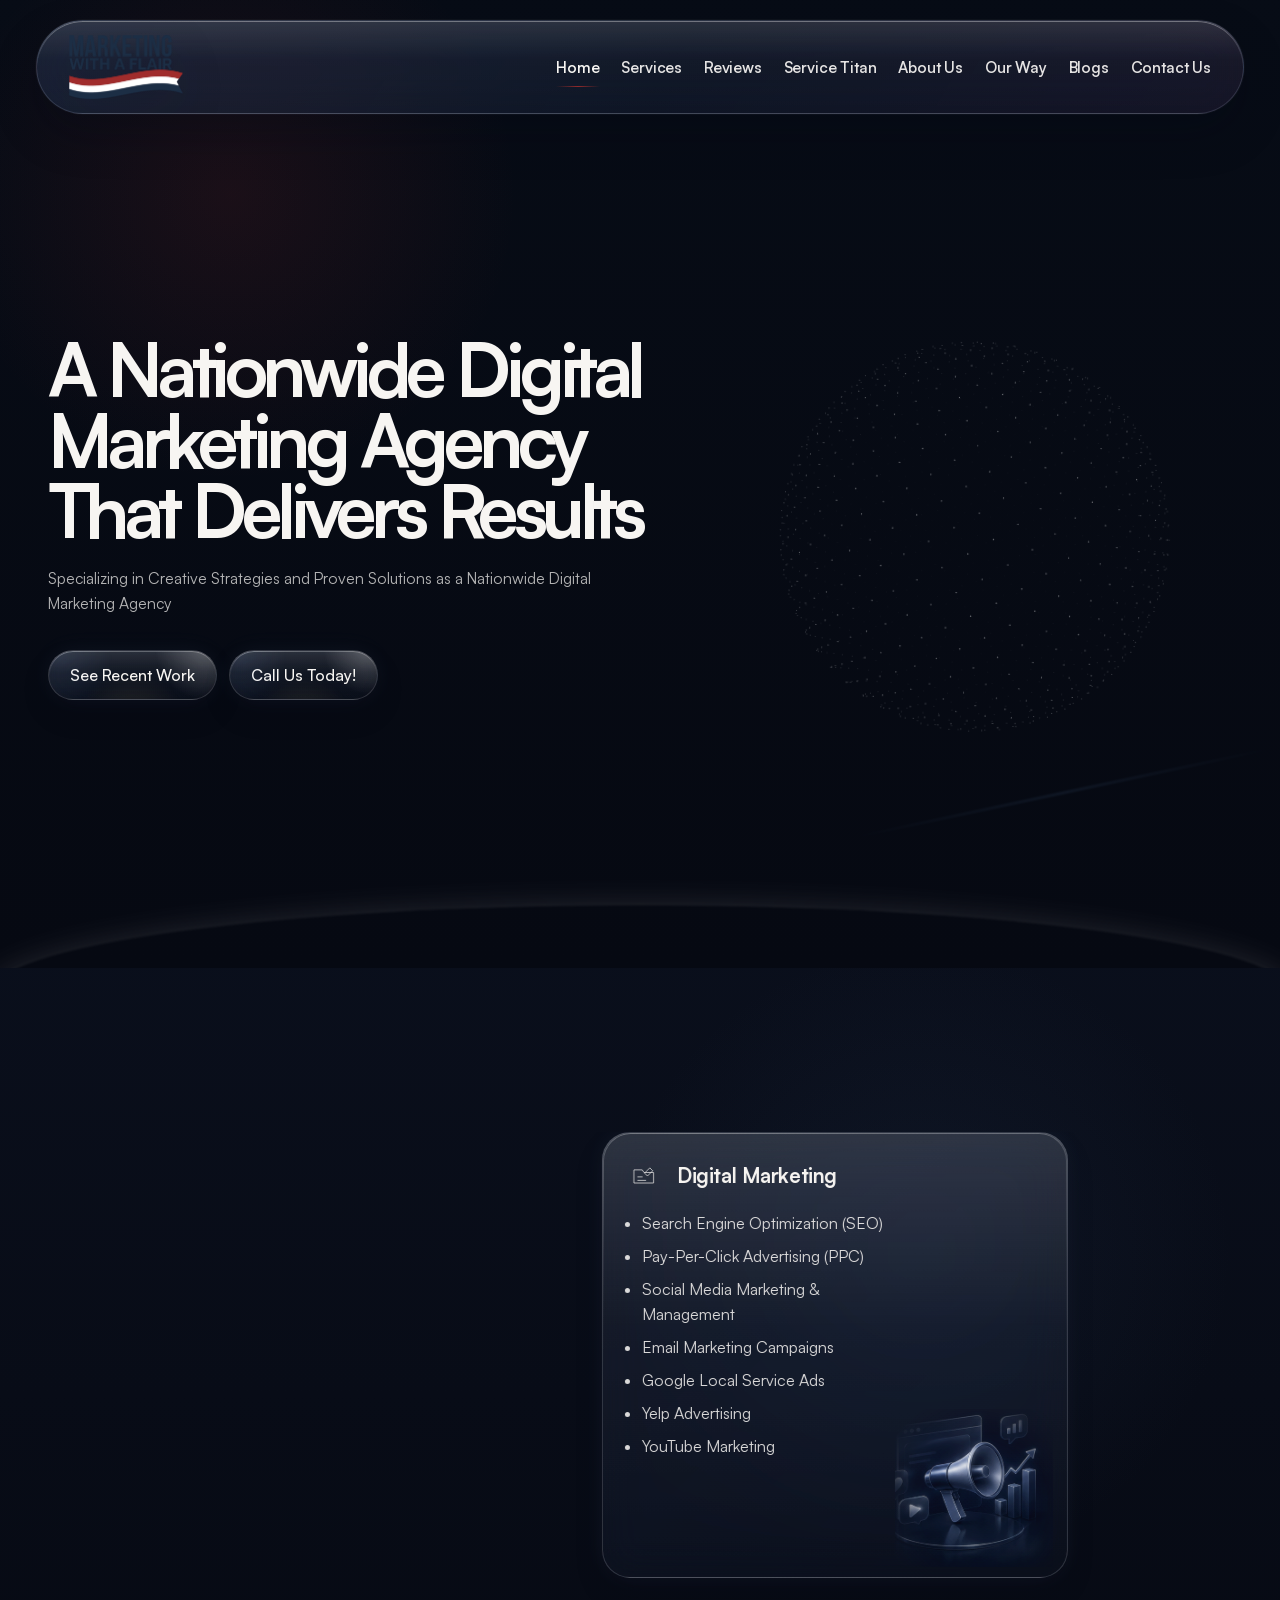
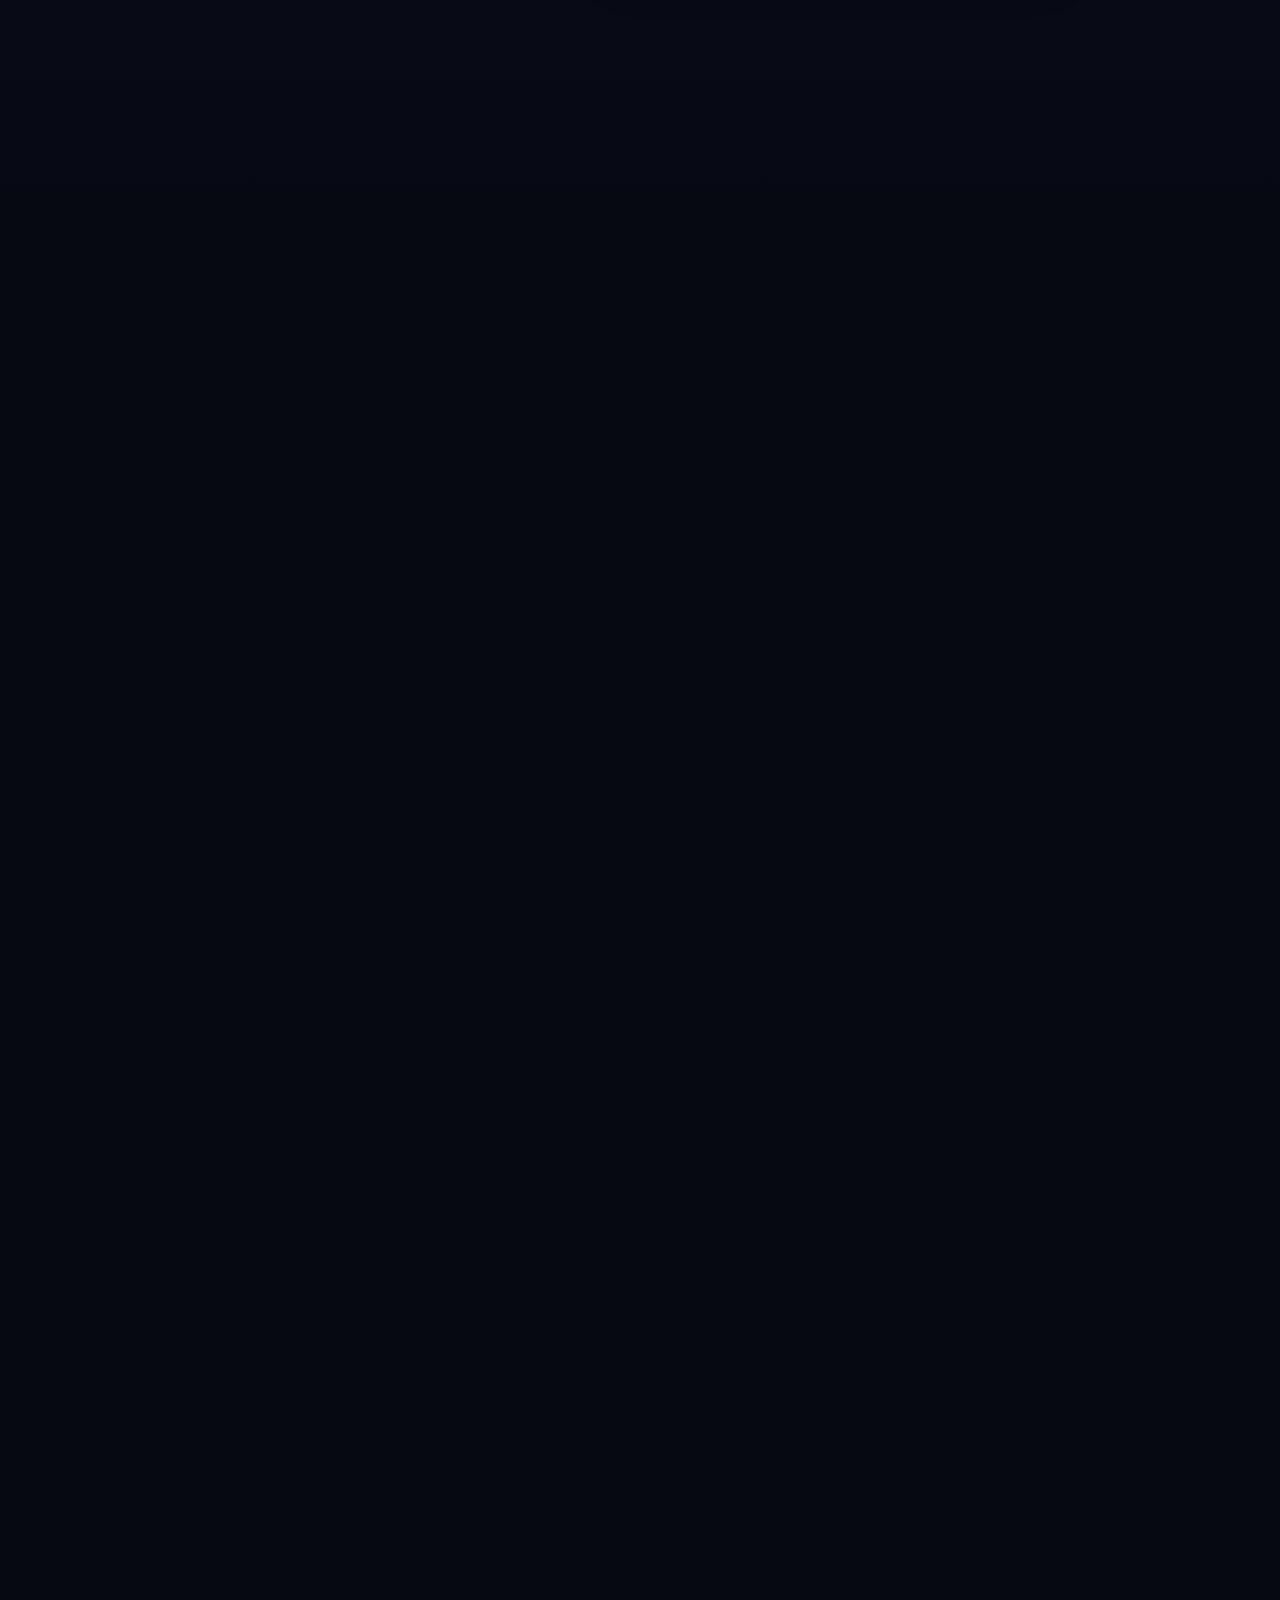
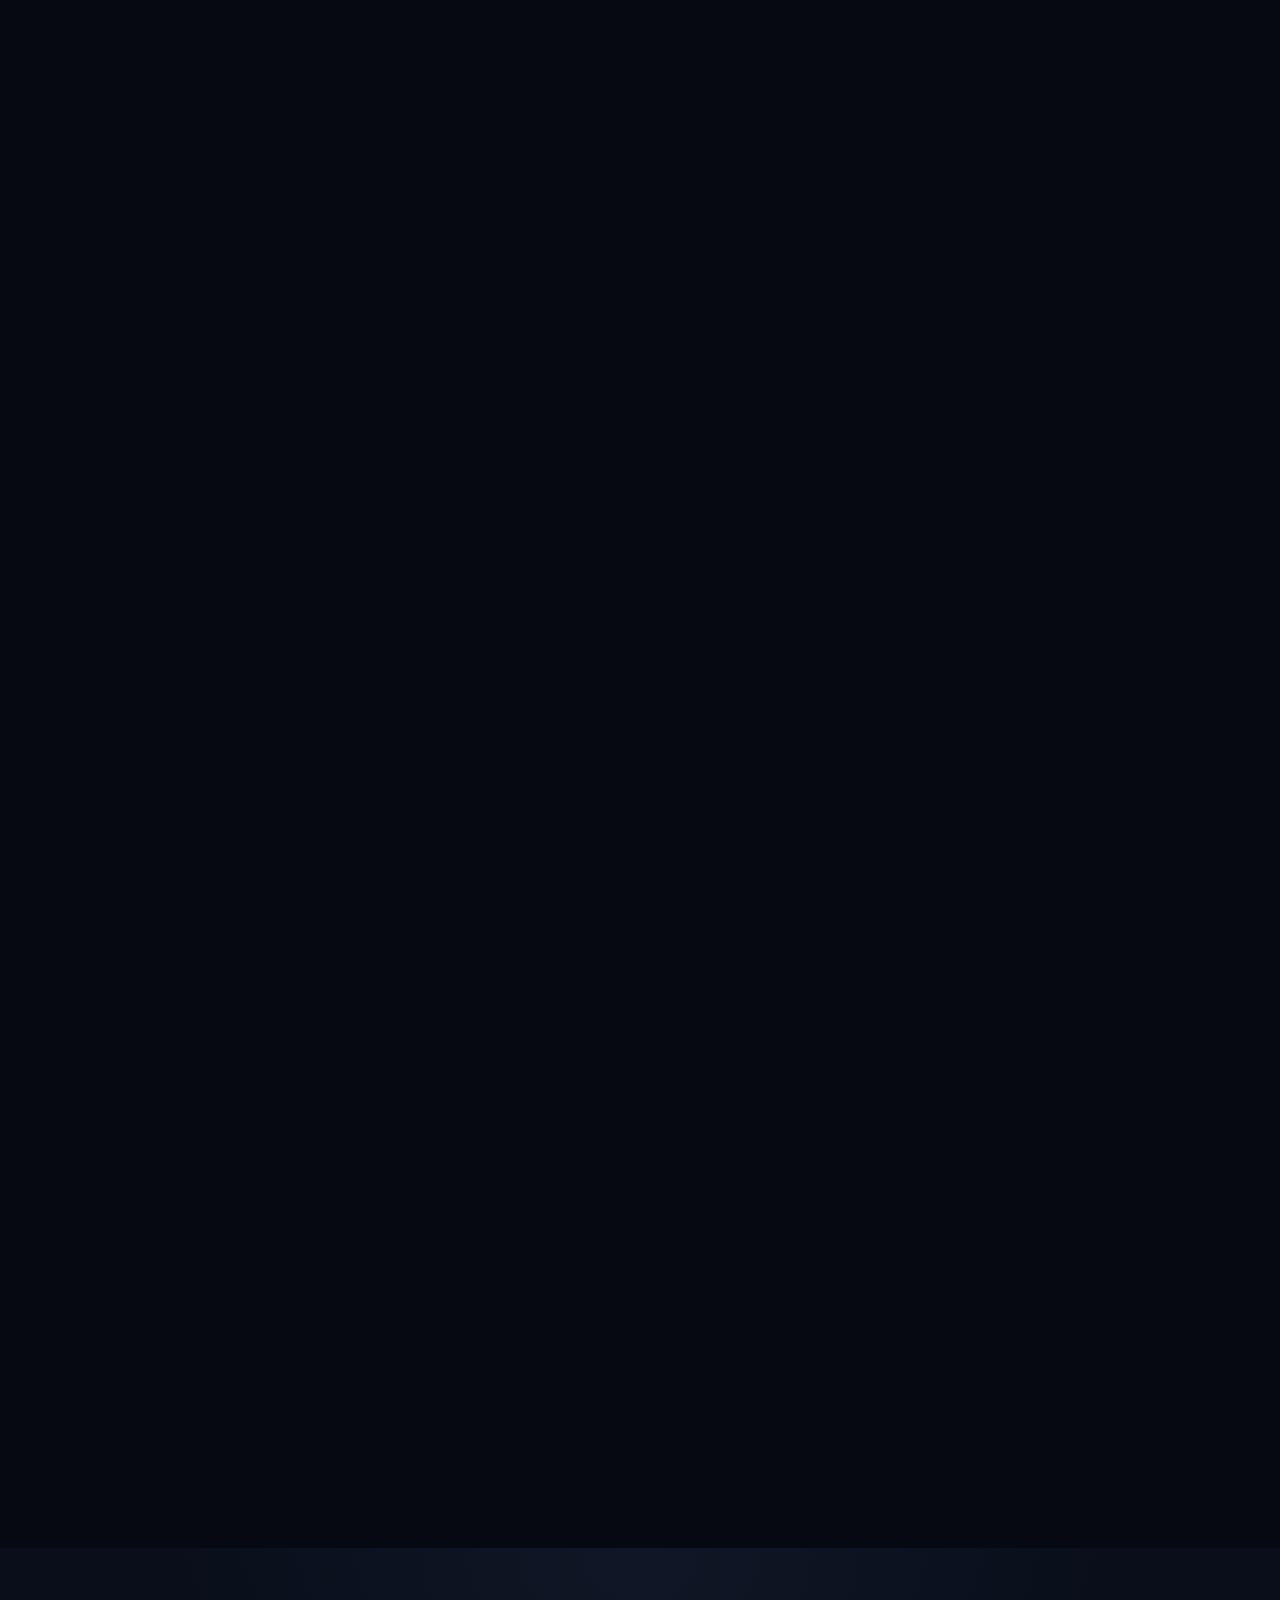
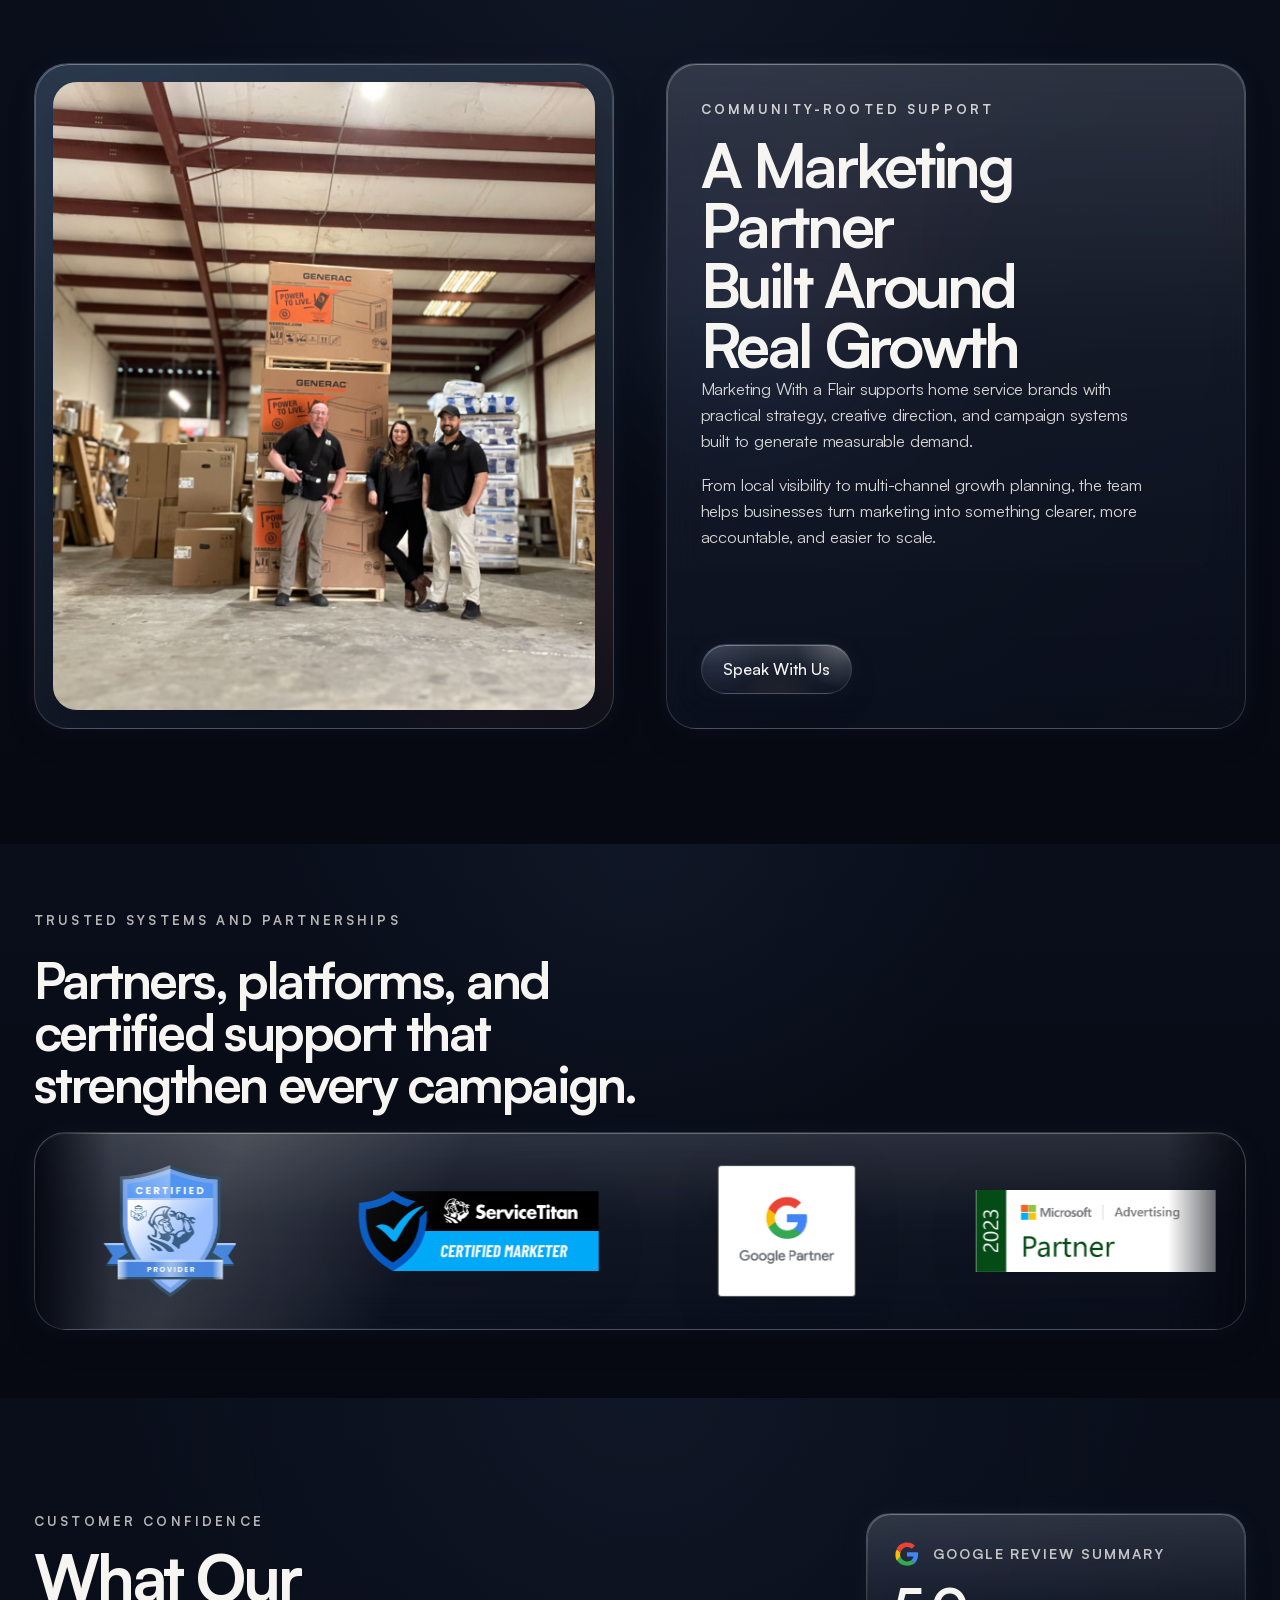
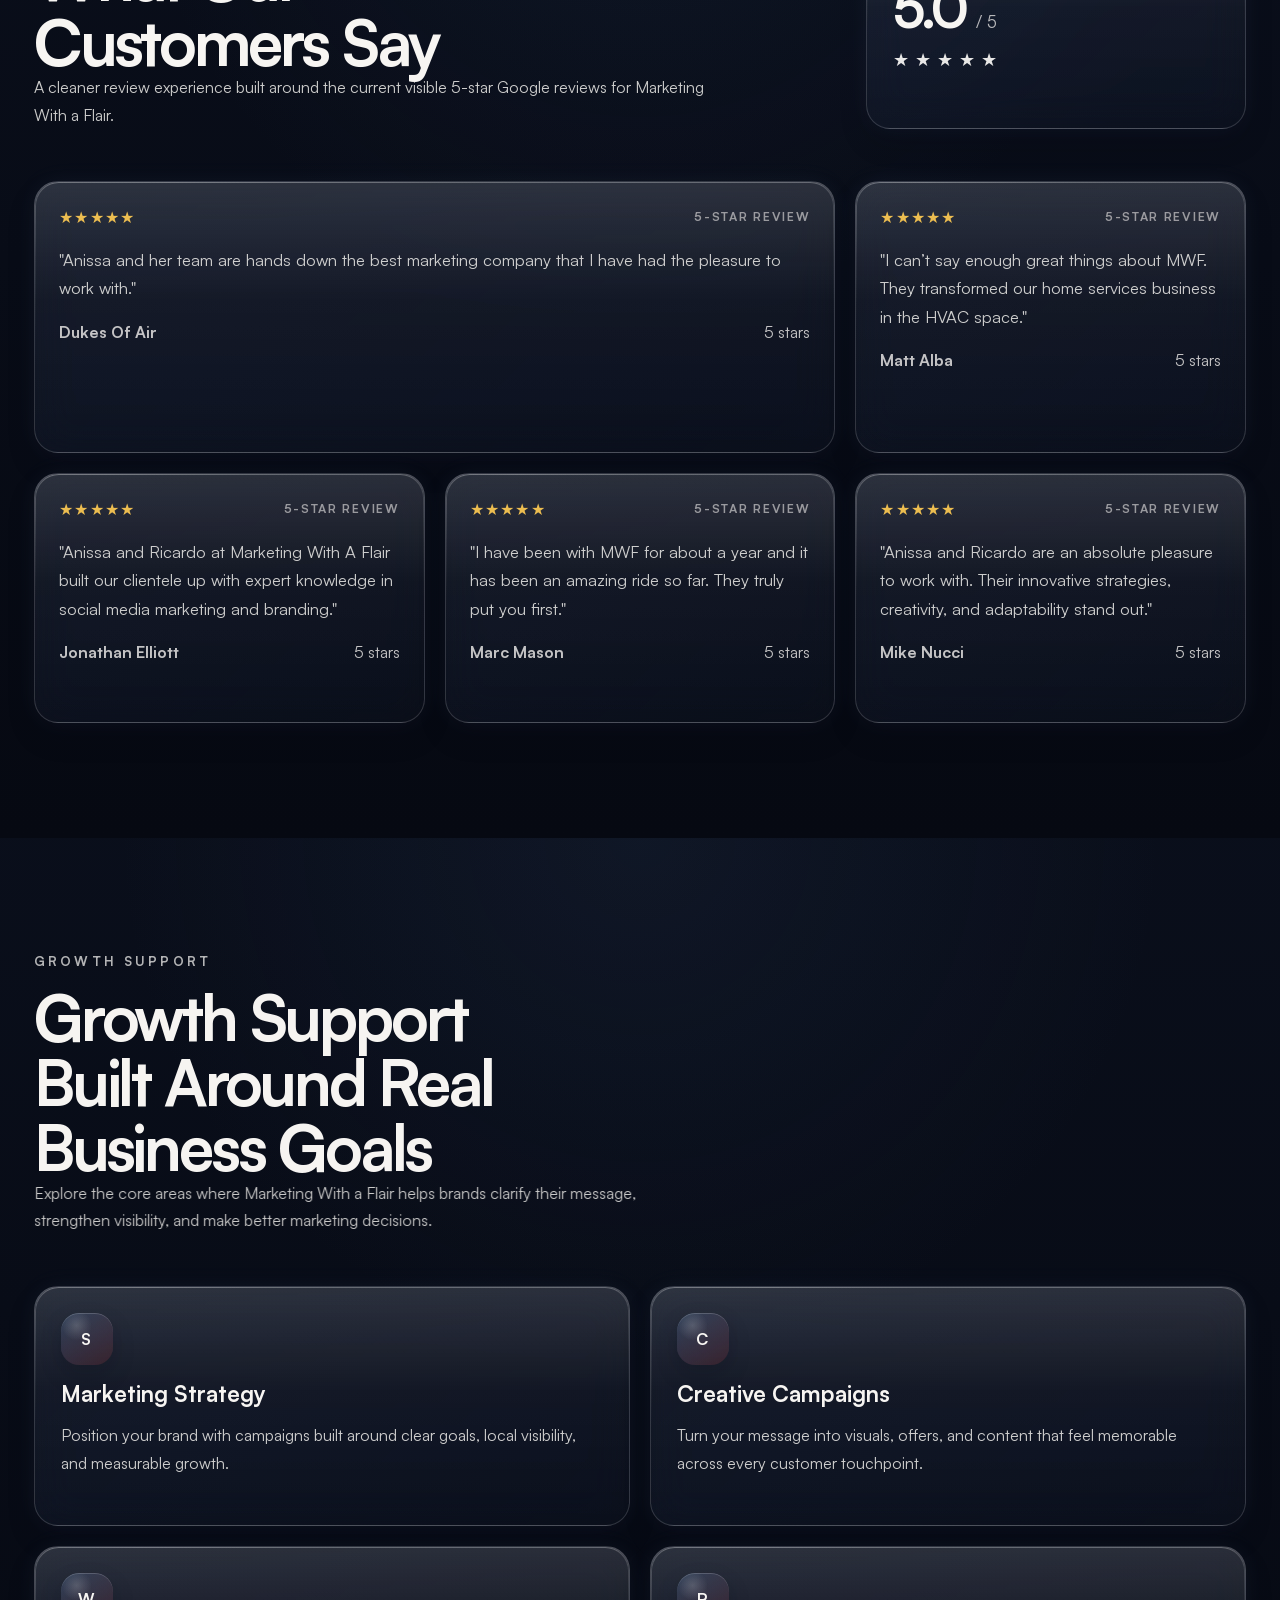
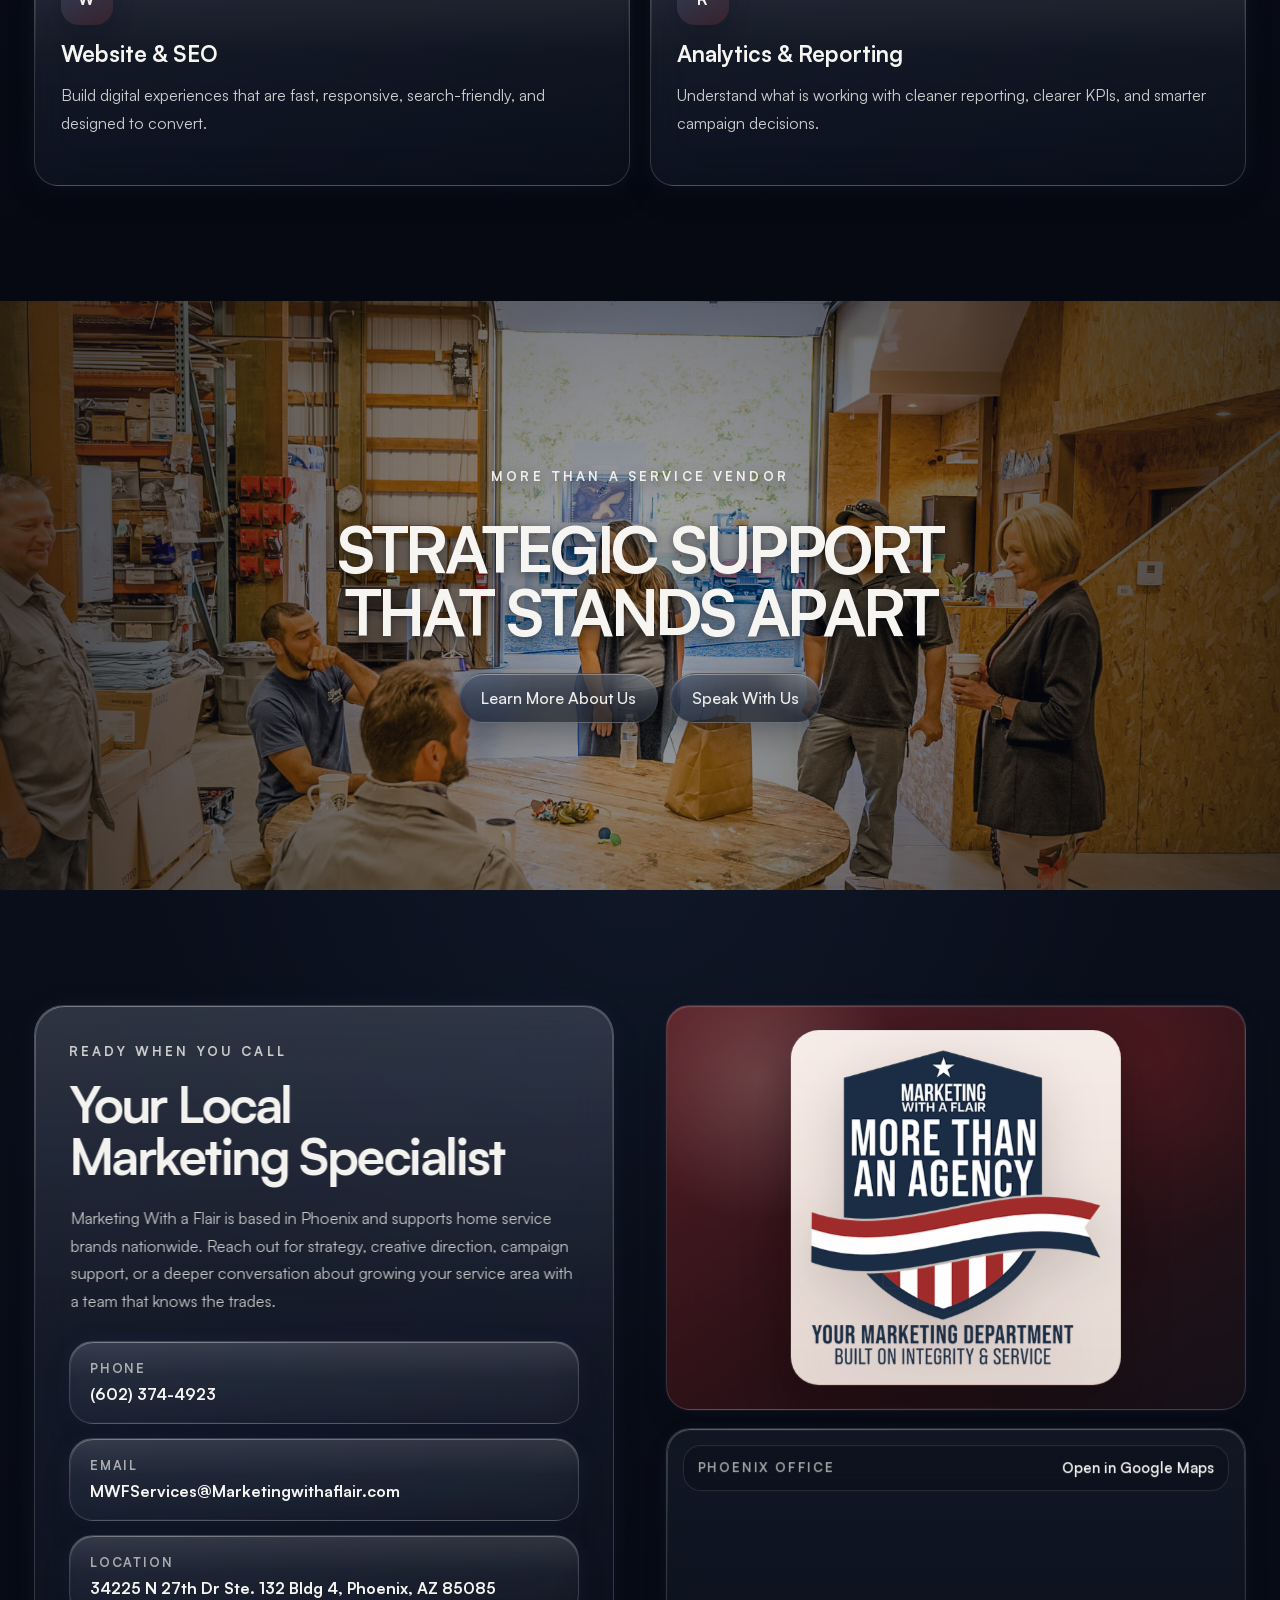
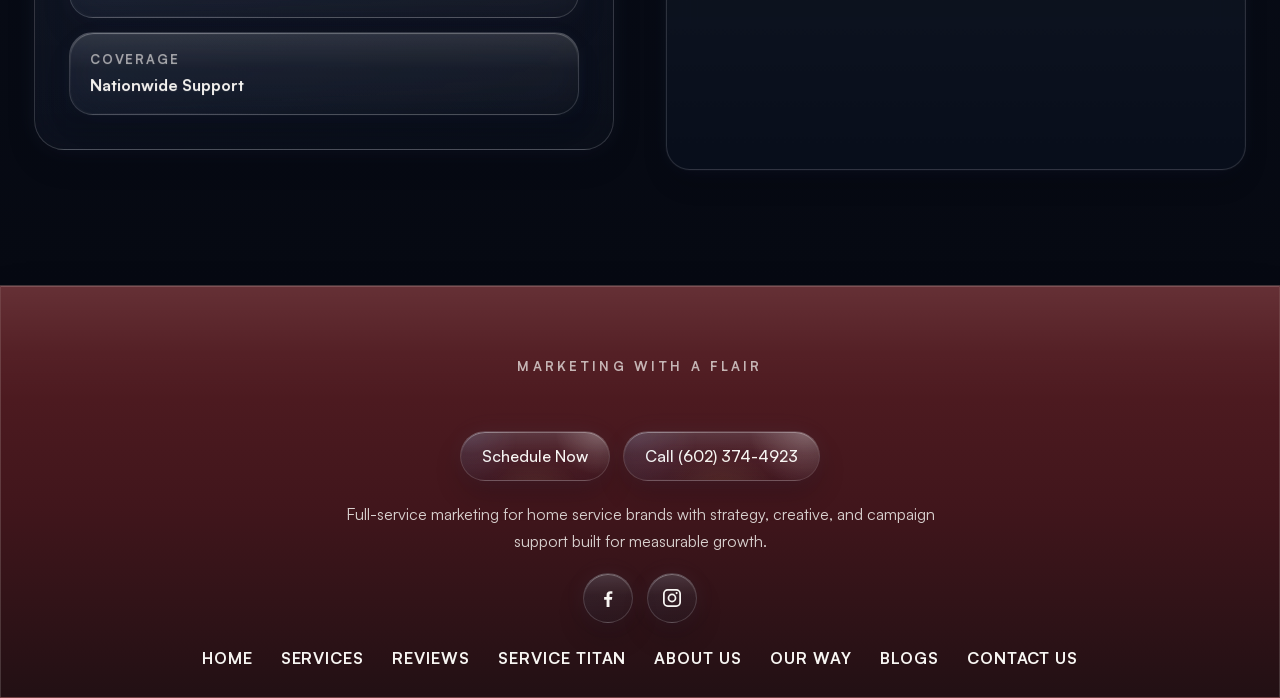
==== index.html @ 0c9ae244 "First commit" ====
<!doctype html>
<html lang="en">
<head>
  <meta charset="utf-8">
  <meta name="viewport" content="width=device-width, initial-scale=1">
  <title>Marketing With a Flair</title>
  <link rel="stylesheet" href="styles.css">
  <link rel="stylesheet" href="services/service-section.css">
</head>
<body data-page="home" data-root="." data-service-titan-link="./Pages/ServiceTitan/service-titan.html" data-blogs-link="./Pages/Blogs/blogs.html" data-contact-link="./Pages/Contact/contact.html">
  <div data-mwf-header></div>

  <main class="mwf-page-shell">
    <section class="mwf-hero-ionyx" id="top" aria-label="Hero">
      <div class="mwf-hero-ionyx__backdrop" aria-hidden="true">
        <div class="mwf-hero-ionyx__beam mwf-hero-ionyx__beam--two"></div>
        <div class="mwf-hero-ionyx__wave mwf-hero-ionyx__wave--bottom"></div>
      </div>

      <div class="mwf-hero-ionyx__inner">
        <div class="mwf-hero-ionyx__content">
          <h1 class="mwf-hero-ionyx__title">A Nationwide Digital Marketing Agency That Delivers Results</h1>
          <p class="mwf-hero-ionyx__tagline">Specializing in Creative Strategies and Proven Solutions as a Nationwide Digital Marketing Agency</p>

          <div class="mwf-hero-ionyx__actions">
            <div class="mwf-hero-ionyx__button mwf-hero-ionyx__button--primary">
              <a class="wp-block-button__link" href="#work">See Recent Work</a>
            </div>
            <div class="mwf-hero-ionyx__button mwf-hero-ionyx__button--ghost">
              <a class="wp-block-button__link" href="#contact">Call Us Today!</a>
            </div>
          </div>
        </div>

        <div class="mwf-hero-ionyx__visual">
          <div class="mwf-hero-ionyx__orb-shell">
            <canvas
              class="mwf-hero-ionyx__orb-canvas"
              width="680"
              height="680"
              role="img"
              aria-label="Interactive particle orb"
            ></canvas>
          </div>
        </div>
      </div>
    </section>

    <section class="mwf-services-v02" id="services" aria-labelledby="mwf-services-v02-title">
      <div class="mwf-services-v02__inner">
        <aside class="mwf-services-v02__rail">
          <p class="mwf-services-v02__eyebrow">Strategy, Creative, Performance</p>
          <h2 class="mwf-services-v02__title" id="mwf-services-v02-title">Our Services</h2>
          <p class="mwf-services-v02__lede">
            Specializing in creative strategies and proven solutions as a nationwide digital marketing agency.
          </p>
          <div class="mwf-services-v02__manifesto">
            <p>Built to support local market demand, operational visibility, and long-term brand momentum.</p>
          </div>
        </aside>

        <div class="mwf-services-v02__body">
          <div class="mwf-services-v02__deck" aria-label="Services card deck">
            <article class="mwf-services-v02__service-card" data-service-card>
              <div class="mwf-services-v02__card-head">
                <div class="mwf-services-v02__icon" aria-hidden="true">
                  <svg viewBox="0 0 64 64" focusable="false">
                    <path d="M10 18h18l4 6h22v24H10z"></path>
                    <path d="M18 34h10M18 42h18"></path>
                    <path d="M46 14l6 6-12 12-6-6Z"></path>
                  </svg>
                </div>
                <h3>Digital Marketing</h3>
              </div>
              <ul>
                <li>Search Engine Optimization (SEO)</li>
                <li>Pay-Per-Click Advertising (PPC)</li>
                <li>Social Media Marketing &amp; Management</li>
                <li>Email Marketing Campaigns</li>
                <li>Google Local Service Ads</li>
                <li>Yelp Advertising</li>
                <li>YouTube Marketing</li>
              </ul>
              <div class="mwf-services-v02__card-art" aria-hidden="true" style="--service-art-x: 8%; --service-art-y: 8%;"></div>
            </article>

            <article class="mwf-services-v02__service-card" data-service-card>
              <div class="mwf-services-v02__card-head">
                <div class="mwf-services-v02__icon" aria-hidden="true">
                  <svg viewBox="0 0 64 64" focusable="false">
                    <path d="M12 18h40v28H12z"></path>
                    <path d="M20 14h24"></path>
                    <path d="M20 26h24M20 34h18"></path>
                    <path d="M40 42l6 6 8-10"></path>
                  </svg>
                </div>
                <h3>Traditional Marketing</h3>
              </div>
              <ul>
                <li>Direct Mail Campaigns</li>
                <li>Radius Mailers</li>
                <li>Print Advertising (Brochures, Flyers, Postcards)</li>
                <li>Radio &amp; TV Advertising</li>
                <li>Billboard &amp; Outdoor Advertising</li>
              </ul>
              <div class="mwf-services-v02__card-art" aria-hidden="true" style="--service-art-x: 50%; --service-art-y: 8%;"></div>
            </article>

            <article class="mwf-services-v02__service-card" data-service-card>
              <div class="mwf-services-v02__card-head">
                <div class="mwf-services-v02__icon" aria-hidden="true">
                  <svg viewBox="0 0 64 64" focusable="false">
                    <path d="M8 16h48v32H8z"></path>
                    <circle cx="22" cy="30" r="6"></circle>
                    <path d="M34 24h14M34 30h10M18 40h28"></path>
                  </svg>
                </div>
                <h3>Creative Services</h3>
              </div>
              <ul>
                <li>Graphic Design</li>
                <li>Video Production &amp; Editing</li>
                <li>Photography Services</li>
              </ul>
              <div class="mwf-services-v02__card-art" aria-hidden="true" style="--service-art-x: 92%; --service-art-y: 8%;"></div>
            </article>

            <article class="mwf-services-v02__service-card" data-service-card>
              <div class="mwf-services-v02__card-head">
                <div class="mwf-services-v02__icon" aria-hidden="true">
                  <svg viewBox="0 0 64 64" focusable="false">
                    <path d="M16 18h10l6 8h16v20H16z"></path>
                    <circle cx="24" cy="42" r="5"></circle>
                    <path d="M19 42l3 3 6-6"></path>
                  </svg>
                </div>
                <h3>Service Titan Certified Marketer</h3>
              </div>
              <ul>
                <li>Marketing Pro Management</li>
                <li>Dynamic Audiences</li>
                <li>Campaign Tracking &amp; Optimization</li>
                <li>AD Optimizer</li>
                <li>Google Reserve</li>
              </ul>
              <div class="mwf-services-v02__card-art" aria-hidden="true" style="--service-art-x: 8%; --service-art-y: 50%;"></div>
            </article>

            <article class="mwf-services-v02__service-card" data-service-card>
              <div class="mwf-services-v02__card-head">
                <div class="mwf-services-v02__icon" aria-hidden="true">
                  <svg viewBox="0 0 64 64" focusable="false">
                    <path d="M12 50V18"></path>
                    <path d="M20 40l10-10 8 6 14-16"></path>
                    <path d="M44 20h8v8"></path>
                  </svg>
                </div>
                <h3>Strategic Planning</h3>
              </div>
              <ul>
                <li>Marketing Strategy Consultation</li>
                <li>Competitive Analysis</li>
                <li>Marketing Action Plan</li>
              </ul>
              <div class="mwf-services-v02__card-art" aria-hidden="true" style="--service-art-x: 50%; --service-art-y: 50%;"></div>
            </article>

            <article class="mwf-services-v02__service-card" data-service-card>
              <div class="mwf-services-v02__card-head">
                <div class="mwf-services-v02__icon" aria-hidden="true">
                  <svg viewBox="0 0 64 64" focusable="false">
                    <path d="M10 50h44"></path>
                    <path d="M18 44V28"></path>
                    <path d="M30 44V16"></path>
                    <path d="M42 44V24"></path>
                    <path d="M54 44V12"></path>
                  </svg>
                </div>
                <h3>Analytics &amp; Reporting</h3>
              </div>
              <ul>
                <li>Market Research</li>
                <li>ROI Analysis &amp; Reporting</li>
                <li>Data Analysis: Deep dives into your Dispatch system for optimal operational and sales performance</li>
              </ul>
              <div class="mwf-services-v02__card-art" aria-hidden="true" style="--service-art-x: 92%; --service-art-y: 50%;"></div>
            </article>

            <article class="mwf-services-v02__service-card" data-service-card>
              <div class="mwf-services-v02__card-head">
                <div class="mwf-services-v02__icon" aria-hidden="true">
                  <svg viewBox="0 0 64 64" focusable="false">
                    <circle cx="18" cy="18" r="7"></circle>
                    <path d="M8 42c0-8 6-14 14-14s14 6 14 14"></path>
                    <path d="M40 18h12M46 12v12"></path>
                    <path d="M42 42l4 4 10-10"></path>
                  </svg>
                </div>
                <h3>Vendor &amp; Co-Op Management</h3>
              </div>
              <ul>
                <li>Partner Negotiations &amp; Collaborations</li>
                <li>Co-Op Fund Management</li>
                <li>Get the most out of Co-Op Funds</li>
              </ul>
              <div class="mwf-services-v02__card-art" aria-hidden="true" style="--service-art-x: 8%; --service-art-y: 92%;"></div>
            </article>

            <article class="mwf-services-v02__service-card" data-service-card>
              <div class="mwf-services-v02__card-head">
                <div class="mwf-services-v02__icon" aria-hidden="true">
                  <svg viewBox="0 0 64 64" focusable="false">
                    <rect x="8" y="16" width="48" height="30" rx="6"></rect>
                    <circle cx="22" cy="30" r="7"></circle>
                    <path d="M34 24h14M34 31h10"></path>
                    <path d="M36 44l4 4 12-12"></path>
                  </svg>
                </div>
                <h3>Membership Optimization</h3>
              </div>
              <ul>
                <li>Loyalty &amp; Retention Programs</li>
                <li>Referral Programs</li>
              </ul>
              <div class="mwf-services-v02__card-art" aria-hidden="true" style="--service-art-x: 50%; --service-art-y: 92%;"></div>
            </article>

            <article class="mwf-services-v02__service-card" data-service-card>
              <div class="mwf-services-v02__card-head">
                <div class="mwf-services-v02__icon" aria-hidden="true">
                  <svg viewBox="0 0 64 64" focusable="false">
                    <rect x="8" y="14" width="48" height="34" rx="4"></rect>
                    <path d="M14 22h36"></path>
                    <circle cx="24" cy="31" r="8"></circle>
                    <path d="M40 40l5-5m-1-10h8v8"></path>
                  </svg>
                </div>
                <h3>Web Services</h3>
              </div>
              <ul>
                <li>Website Design &amp; Development</li>
                <li>Mobile Optimization</li>
                <li>Web Hosting &amp; Maintenance</li>
              </ul>
              <div class="mwf-services-v02__card-art" aria-hidden="true" style="--service-art-x: 92%; --service-art-y: 92%;"></div>
            </article>
          </div>
        </div>
      </div>
    </section>

    <div class="mwf-landing-continuation">
      <section class="mwf-trust-section mwf-gradient-surface" id="about" aria-labelledby="mwf-trust-title">
        <div class="mwf-section-shell">
          <div class="mwf-ambient-orb mwf-ambient-orb--trust" aria-hidden="true"></div>

          <div
            class="mwf-media-placeholder mwf-media-placeholder--story"
            data-reveal="placeholder-left"
          >
            <img
              src="assets/images/Landing Page/Marketing Partner.jpg"
              alt="Marketing Partner campaign visual"
              class="mwf-media-placeholder__image"
            >
          </div>

          <div class="mwf-glass-panel mwf-trust-section__panel" data-reveal="panel-right">
            <p class="mwf-section-eyebrow">Community-rooted support</p>
            <h2 class="mwf-section-title" id="mwf-trust-title" data-reveal="heading">A Marketing Partner Built Around Real Growth</h2>
            <div class="mwf-copy-stack" data-reveal="copy-group">
              <p>Marketing With a Flair supports home service brands with practical strategy, creative direction, and campaign systems built to generate measurable demand.</p>
              <p>From local visibility to multi-channel growth planning, the team helps businesses turn marketing into something clearer, more accountable, and easier to scale.</p>
            </div>
            <div class="mwf-hero-ionyx__actions mwf-landing-actions" data-reveal="cta">
              <div class="mwf-hero-ionyx__button mwf-hero-ionyx__button--primary">
                <a class="wp-block-button__link" href="#contact">Speak With Us</a>
              </div>
            </div>
          </div>
        </div>
      </section>

      <section class="mwf-partner-marquee mwf-gradient-surface" id="service-titan" aria-labelledby="mwf-partners-title">
        <div class="mwf-section-shell mwf-section-shell--tight">
          <div class="mwf-partner-marquee__intro" data-reveal="heading-group">
            <p class="mwf-section-eyebrow">Trusted systems and partnerships</p>
            <h2 class="mwf-section-title mwf-section-title--sm" id="mwf-partners-title">Partners, platforms, and certified support that strengthen every campaign.</h2>
          </div>

          <div class="mwf-marquee-rail mwf-glass-panel" data-marquee-rail data-reveal="rail">
            <div class="mwf-marquee-mask mwf-marquee-mask--left" aria-hidden="true"></div>
            <div class="mwf-marquee-mask mwf-marquee-mask--right" aria-hidden="true"></div>
            <div class="mwf-marquee-track" data-marquee-track tabindex="0" aria-label="Partner and certification marquee">
              <div class="mwf-marquee-set">
                <article class="mwf-marquee-item" data-marquee-item>
                  <img class="mwf-marquee-item__logo" src="assets/images/partners/Certified-Provider-Badge-1.webp" alt="Certified Provider">
                </article>
                <article class="mwf-marquee-item" data-marquee-item>
                  <img class="mwf-marquee-item__logo" src="assets/images/partners/Service Titan.webp" alt="Service Titan">
                </article>
                <article class="mwf-marquee-item" data-marquee-item>
                  <img class="mwf-marquee-item__logo" src="assets/images/partners/Google Partner.webp" alt="Google Partner">
                </article>
                <article class="mwf-marquee-item" data-marquee-item>
                  <img class="mwf-marquee-item__logo" src="assets/images/partners/MS Partner.webp" alt="Microsoft Advertising Partner">
                </article>
              </div>
              <div class="mwf-marquee-set" aria-hidden="true">
                <article class="mwf-marquee-item">
                  <img class="mwf-marquee-item__logo" src="assets/images/partners/Certified-Provider-Badge-1.webp" alt="">
                </article>
                <article class="mwf-marquee-item">
                  <img class="mwf-marquee-item__logo" src="assets/images/partners/Service Titan.webp" alt="">
                </article>
                <article class="mwf-marquee-item">
                  <img class="mwf-marquee-item__logo" src="assets/images/partners/Google Partner.webp" alt="">
                </article>
                <article class="mwf-marquee-item">
                  <img class="mwf-marquee-item__logo" src="assets/images/partners/MS Partner.webp" alt="">
                </article>
              </div>
            </div>
          </div>
        </div>
      </section>

      <section class="mwf-testimonials mwf-gradient-surface" id="reviews" aria-labelledby="mwf-testimonials-title">
        <div class="mwf-section-shell mwf-section-shell--stacked">
          <div class="mwf-testimonials__header">
            <div class="mwf-testimonials__headline">
              <p class="mwf-section-eyebrow">Customer confidence</p>
              <h2 class="mwf-section-title" id="mwf-testimonials-title" data-reveal="heading">What Our Customers Say</h2>
              <p class="mwf-section-copy">A cleaner review experience built around the current visible 5-star Google reviews for Marketing With a Flair.</p>
            </div>

            <div class="mwf-glass-card mwf-testimonials__summary" data-reveal="summary">
              <div class="mwf-testimonials__summary-brand">
                <img src="assets/images/partners/google-g.svg" alt="" aria-hidden="true">
                <span>Google review summary</span>
              </div>
              <div class="mwf-testimonials__summary-score">
                <strong>5.0</strong>
                <span>/ 5</span>
              </div>
              <div class="mwf-testimonials__stars" aria-label="5 out of 5 stars">
                <span data-star>★</span>
                <span data-star>★</span>
                <span data-star>★</span>
                <span data-star>★</span>
                <span data-star>★</span>
              </div>
            </div>
          </div>

          <div class="mwf-testimonials__grid" data-reveal="cards">
            <article class="mwf-glass-card mwf-review-card mwf-review-card--featured">
              <div class="mwf-review-card__topline">
                <span class="mwf-review-card__stars" aria-label="5 out of 5 stars">★★★★★</span>
                <span class="mwf-review-card__source">5-star review</span>
              </div>
              <p class="mwf-review-card__quote">"Anissa and her team are hands down the best marketing company that I have had the pleasure to work with."</p>
              <div class="mwf-review-card__meta">
                <strong>Dukes Of Air</strong>
                <span>5 stars</span>
              </div>
            </article>
            <article class="mwf-glass-card mwf-review-card">
              <div class="mwf-review-card__topline">
                <span class="mwf-review-card__stars" aria-label="5 out of 5 stars">★★★★★</span>
                <span class="mwf-review-card__source">5-star review</span>
              </div>
              <p class="mwf-review-card__quote">"I can’t say enough great things about MWF. They transformed our home services business in the HVAC space."</p>
              <div class="mwf-review-card__meta">
                <strong>Matt Alba</strong>
                <span>5 stars</span>
              </div>
            </article>
            <article class="mwf-glass-card mwf-review-card">
              <div class="mwf-review-card__topline">
                <span class="mwf-review-card__stars" aria-label="5 out of 5 stars">★★★★★</span>
                <span class="mwf-review-card__source">5-star review</span>
              </div>
              <p class="mwf-review-card__quote">"Anissa and Ricardo at Marketing With A Flair built our clientele up with expert knowledge in social media marketing and branding."</p>
              <div class="mwf-review-card__meta">
                <strong>Jonathan Elliott</strong>
                <span>5 stars</span>
              </div>
            </article>
            <article class="mwf-glass-card mwf-review-card">
              <div class="mwf-review-card__topline">
                <span class="mwf-review-card__stars" aria-label="5 out of 5 stars">★★★★★</span>
                <span class="mwf-review-card__source">5-star review</span>
              </div>
              <p class="mwf-review-card__quote">"I have been with MWF for about a year and it has been an amazing ride so far. They truly put you first."</p>
              <div class="mwf-review-card__meta">
                <strong>Marc Mason</strong>
                <span>5 stars</span>
              </div>
            </article>
            <article class="mwf-glass-card mwf-review-card">
              <div class="mwf-review-card__topline">
                <span class="mwf-review-card__stars" aria-label="5 out of 5 stars">★★★★★</span>
                <span class="mwf-review-card__source">5-star review</span>
              </div>
              <p class="mwf-review-card__quote">"Anissa and Ricardo are an absolute pleasure to work with. Their innovative strategies, creativity, and adaptability stand out."</p>
              <div class="mwf-review-card__meta">
                <strong>Mike Nucci</strong>
                <span>5 stars</span>
              </div>
            </article>
          </div>
        </div>
      </section>

      <section class="mwf-resource-grid mwf-gradient-surface" id="work" aria-labelledby="mwf-resource-title">
        <div class="mwf-section-shell mwf-section-shell--stacked">
          <div class="mwf-resource-grid__intro" data-reveal="heading-group">
            <p class="mwf-section-eyebrow">Growth support</p>
            <h2 class="mwf-section-title" id="mwf-resource-title">Growth Support Built Around Real Business Goals</h2>
            <p class="mwf-section-copy">Explore the core areas where Marketing With a Flair helps brands clarify their message, strengthen visibility, and make better marketing decisions.</p>
          </div>

          <div class="mwf-resource-grid__cards" data-reveal="cards">
            <article class="mwf-glass-card mwf-resource-card">
              <div class="mwf-resource-card__icon" role="img" aria-label="Icon Placeholder: Strategy">S</div>
              <h3>Marketing Strategy</h3>
              <p>Position your brand with campaigns built around clear goals, local visibility, and measurable growth.</p>
            </article>
            <article class="mwf-glass-card mwf-resource-card">
              <div class="mwf-resource-card__icon" role="img" aria-label="Icon Placeholder: Creative">C</div>
              <h3>Creative Campaigns</h3>
              <p>Turn your message into visuals, offers, and content that feel memorable across every customer touchpoint.</p>
            </article>
            <article class="mwf-glass-card mwf-resource-card">
              <div class="mwf-resource-card__icon" role="img" aria-label="Icon Placeholder: Website">W</div>
              <h3>Website &amp; SEO</h3>
              <p>Build digital experiences that are fast, responsive, search-friendly, and designed to convert.</p>
            </article>
            <article class="mwf-glass-card mwf-resource-card">
              <div class="mwf-resource-card__icon" role="img" aria-label="Icon Placeholder: Reporting">R</div>
              <h3>Analytics &amp; Reporting</h3>
              <p>Understand what is working with cleaner reporting, clearer KPIs, and smarter campaign decisions.</p>
            </article>
          </div>
        </div>
      </section>

      <section class="mwf-quality-banner mwf-gradient-surface" aria-labelledby="mwf-quality-title">
        <div class="mwf-section-shell">
          <div class="mwf-quality-banner__visual" data-reveal="banner">
            <img
              src="assets/images/Landing Page/Strategic Support That Stands Apart.jpeg"
              alt="Strategic support team gathered in a workshop space"
              class="mwf-quality-banner__image"
            >
            <div class="mwf-quality-banner__overlay">
              <p class="mwf-section-eyebrow">More than a service vendor</p>
              <h2 class="mwf-section-title" id="mwf-quality-title" data-reveal="heading">Strategic Support That Stands Apart</h2>
              <div class="mwf-hero-ionyx__actions mwf-landing-actions" data-reveal="cta-group">
                <div class="mwf-hero-ionyx__button mwf-hero-ionyx__button--primary">
                  <a class="wp-block-button__link" href="./Pages/AboutUs/about-us.html">Learn More About Us</a>
                </div>
                <div class="mwf-hero-ionyx__button mwf-hero-ionyx__button--ghost">
                  <a class="wp-block-button__link" href="#contact">Speak With Us</a>
                </div>
              </div>
            </div>
          </div>
        </div>
      </section>

      <section class="mwf-local-specialist mwf-gradient-surface" id="contact" aria-labelledby="mwf-local-title">
        <div class="mwf-section-shell">
          <div class="mwf-glass-panel mwf-local-specialist__contact" data-reveal="panel-left">
            <p class="mwf-section-eyebrow">Ready when you call</p>
            <h2 class="mwf-section-title mwf-section-title--sm" id="mwf-local-title">Your Local Marketing Specialist</h2>
            <p class="mwf-section-copy">Marketing With a Flair is based in Phoenix and supports home service brands nationwide. Reach out for strategy, creative direction, campaign support, or a deeper conversation about growing your service area with a team that knows the trades.</p>

            <div class="mwf-local-specialist__rows" data-reveal="contact-rows">
              <a class="mwf-glass-card mwf-contact-row" href="tel:6023744923">
                <span class="mwf-contact-row__label">Phone</span>
                <strong>(602) 374-4923</strong>
              </a>
              <a class="mwf-glass-card mwf-contact-row" href="mailto:MWFServices@Marketingwithaflair.com">
                <span class="mwf-contact-row__label">Email</span>
                <strong>MWFServices@Marketingwithaflair.com</strong>
              </a>
              <a class="mwf-glass-card mwf-contact-row" href="https://www.google.com/maps/search/?api=1&amp;query=34225+N+27th+Dr+Ste.+132+Bldg+4,+Phoenix,+AZ+85085" target="_blank" rel="noreferrer">
                <span class="mwf-contact-row__label">Location</span>
                <strong>34225 N 27th Dr Ste. 132 Bldg 4, Phoenix, AZ 85085</strong>
              </a>
              <div class="mwf-glass-card mwf-contact-row">
                <span class="mwf-contact-row__label">Coverage</span>
                <strong>Nationwide Support</strong>
              </div>
            </div>
          </div>

          <div class="mwf-local-specialist__visuals" data-reveal="panel-right">
            <div class="mwf-glass-card mwf-badge-placeholder" role="img" aria-label="Marketing With a Flair More Than An Agency badge">
              <div class="mwf-badge-placeholder__frame">
                <img
                  src="assets/images/Landing Page/more-than-an-agency-badge.png"
                  alt="Marketing With a Flair More Than An Agency badge"
                  class="mwf-badge-placeholder__image"
                >
              </div>
            </div>
            <div class="mwf-glass-card mwf-map-placeholder">
              <div class="mwf-map-placeholder__meta">
                <span class="mwf-contact-row__label">Phoenix Office</span>
                <a href="https://www.google.com/maps/search/?api=1&amp;query=34225+N+27th+Dr+Ste.+132+Bldg+4,+Phoenix,+AZ+85085" target="_blank" rel="noreferrer">Open in Google Maps</a>
              </div>
              <iframe
                class="mwf-map-placeholder__frame"
                title="Google map showing the Marketing With a Flair Phoenix office"
                src="https://www.google.com/maps?q=34225%20N%2027th%20Dr%20Ste.%20132%20Bldg%204%2C%20Phoenix%2C%20AZ%2085085&amp;z=14&amp;output=embed"
                loading="lazy"
                referrerpolicy="no-referrer-when-downgrade"
              ></iframe>
            </div>
          </div>
        </div>
      </section>

    </div>
  </main>

  <div data-mwf-footer></div>

  <script src="assets/js/layout.js"></script>
  <script src="assets/js/vendor/gsap.min.js"></script>
  <script src="assets/js/vendor/ScrollTrigger.min.js"></script>
  <script src="assets/js/scripts.js"></script>
  <script src="services/service-section.js"></script>
</body>
</html>
---- styles.css ----
@font-face {
  font-family: "Satoshi";
  src: url("./assets/fonts/Satoshi-Variable.woff2") format("woff2");
  font-weight: 300 900;
  font-style: normal;
  font-display: swap;
}

:root {
  --mwf-bg: #060912;
  --mwf-surface: #09111d;
  --mwf-text: #f7f5f2;
  --mwf-muted: rgba(247, 245, 242, 0.72);
  --mwf-navy: #1c2e45;
  --mwf-blue: #3f5b7f;
  --mwf-red: #a02c2c;
  --mwf-steel: #5a5a5a;
  --mwf-soft-white: #f7f5f2;
  --mwf-header-offset: 92px;
  --mwf-transition: 320ms cubic-bezier(0.22, 1, 0.36, 1);
  --mwf-hero-atmosphere:
    radial-gradient(circle at 18% 20%, rgba(160, 44, 44, 0.13), transparent 22%),
    linear-gradient(180deg, rgba(7, 12, 22, 0.98), rgba(6, 9, 18, 1)),
    var(--mwf-bg);
  --mwf-gradient-hero: var(--mwf-hero-atmosphere);
  --mwf-gradient-soft:
    radial-gradient(circle at 20% 18%, rgba(63, 91, 127, 0.22), transparent 28%),
    linear-gradient(180deg, rgba(8, 14, 24, 0.88), rgba(6, 9, 18, 0.98));
  --mwf-glass-fill:
    linear-gradient(180deg, rgba(255, 255, 255, 0.14), rgba(255, 255, 255, 0.04) 44%, rgba(255, 255, 255, 0.015)),
    linear-gradient(135deg, rgba(25, 35, 56, 0.26), rgba(10, 16, 28, 0.18));
  --mwf-glass-fill-hover:
    linear-gradient(180deg, rgba(255, 255, 255, 0.17), rgba(255, 255, 255, 0.06) 42%, rgba(255, 255, 255, 0.02)),
    linear-gradient(135deg, rgba(25, 35, 56, 0.24), rgba(10, 16, 28, 0.14));
  --mwf-glass-border: 1px solid rgba(244, 247, 255, 0.16);
  --mwf-glass-shadow:
    0 14px 28px rgba(3, 8, 18, 0.16),
    0 0 24px rgba(170, 196, 255, 0.06),
    inset 0 1px 0 rgba(255, 255, 255, 0.12);
  --mwf-glass-shadow-hover:
    0 18px 30px rgba(3, 8, 18, 0.16),
    0 0 28px rgba(198, 161, 91, 0.16),
    0 0 18px rgba(164, 205, 255, 0.12),
    inset 0 1px 0 rgba(255, 255, 255, 0.14);
  --mwf-glass-highlight:
    linear-gradient(180deg, rgba(255, 255, 255, 0.22), rgba(255, 255, 255, 0.06) 28%, rgba(255, 255, 255, 0) 56%),
    radial-gradient(circle at 18% 0%, rgba(255, 255, 255, 0.14), transparent 34%);
  --mwf-heading-leading: 1.02;
  --mwf-heading-leading-display: 0.98;
  --mwf-body-leading: 1.72;
  --mwf-copy-stack-gap: 16px;
  --mwf-content-gap: 20px;
}

*,
*::before,
*::after {
  box-sizing: border-box;
}

html {
  scroll-behavior: smooth;
}

body {
  margin: 0;
  font-family: "Satoshi", sans-serif;
  color: var(--mwf-text);
  background: var(--mwf-bg);
}

img {
  max-width: 100%;
}

a {
  color: inherit;
}

.mwf-page-shell {
  position: relative;
  isolation: isolate;
  width: 100%;
}

.mwf-page-shell::before {
  content: "";
  position: fixed;
  inset: 0;
  z-index: -2;
  pointer-events: none;
  background: var(--mwf-gradient-hero);
  transform: translate3d(0, var(--mwf-page-backdrop-shift, 0px), 0) scale(1.04);
  transform-origin: center top;
  will-change: transform;
}

.mwf-page-shell::after {
  content: "";
  position: fixed;
  inset: 0;
  z-index: -1;
  pointer-events: none;
  background: none;
}

.mwf-header-shell {
  position: fixed;
  inset: 0 0 auto 0;
  z-index: 1000;
  padding: 20px clamp(20px, 3vw, 36px);
  pointer-events: none;
}

.mwf-header-shell a,
.mwf-header-shell button,
.mwf-header-shell nav {
  pointer-events: auto;
}

.mwf-header-shell__inner {
  position: relative;
  overflow: hidden;
  display: grid;
  grid-template-columns: max-content minmax(0, 1fr);
  align-items: center;
  gap: clamp(34px, 4vw, 72px);
  width: min(100%, 1320px);
  margin-inline: auto;
  padding: 14px 26px 14px 18px;
  border: 1px solid rgba(214, 228, 255, 0.14);
  border-radius: 999px;
  color: rgba(247, 245, 242, 0.96);
  background:
    linear-gradient(180deg, rgba(255, 255, 255, 0.13), rgba(255, 255, 255, 0.03) 42%, rgba(255, 255, 255, 0.015)),
    linear-gradient(120deg, rgba(24, 35, 58, 0.68), rgba(15, 23, 41, 0.56) 52%, rgba(32, 24, 48, 0.42));
  backdrop-filter: blur(24px) saturate(150%);
  -webkit-backdrop-filter: blur(24px) saturate(150%);
  box-shadow:
    0 20px 44px rgba(3, 8, 18, 0.26),
    0 0 0 1px rgba(255, 255, 255, 0.03),
    inset 0 1px 0 rgba(255, 255, 255, 0.16);
  transition:
    transform var(--mwf-transition),
    box-shadow var(--mwf-transition),
    background var(--mwf-transition);
}

.mwf-header-shell__inner::before {
  content: "";
  position: absolute;
  inset: 0;
  border-radius: inherit;
  background:
    linear-gradient(180deg, rgba(255, 255, 255, 0.24), rgba(255, 255, 255, 0.08) 22%, rgba(255, 255, 255, 0) 48%);
  mask: linear-gradient(#fff 0 0) content-box, linear-gradient(#fff 0 0);
  mask-composite: exclude;
  -webkit-mask: linear-gradient(#fff 0 0) content-box, linear-gradient(#fff 0 0);
  -webkit-mask-composite: xor;
  padding: 1px;
  pointer-events: none;
  opacity: 0.9;
}

.mwf-header-shell__inner > * {
  position: relative;
  z-index: 1;
}

.mwf-header-shell__brand-row {
  display: flex;
  align-items: center;
  gap: 0;
  padding-left: 14px;
}

.mwf-header-logo {
  display: block;
  margin: 0;
  line-height: 0;
}

.mwf-header-logo img {
  display: block;
  width: auto;
  max-width: 172px;
  max-height: 64px;
  filter: drop-shadow(0 12px 24px rgba(14, 22, 35, 0.14));
}

.mwf-header-nav {
  min-width: 0;
  justify-self: end;
  padding-right: 6px;
}

.wp-block-navigation__container {
  display: flex;
  align-items: center;
  gap: clamp(14px, 1.7vw, 28px);
  margin: 0;
  padding: 0;
  list-style: none;
}

.wp-block-navigation-item__content {
  position: relative;
  display: inline-block;
  padding: 0.2rem 0;
  color: rgba(247, 245, 242, 0.96);
  font-size: 0.96rem;
  font-weight: 600;
  letter-spacing: -0.01em;
  opacity: 0.96;
  text-decoration: none;
}

.wp-block-navigation-item__content::after {
  content: "";
  position: absolute;
  right: 0;
  bottom: -0.35rem;
  left: 0;
  height: 1px;
  border-radius: 999px;
  background: linear-gradient(90deg, rgba(255, 255, 255, 0), rgba(160, 44, 44, 0.9), rgba(255, 255, 255, 0));
  transform: scaleX(0.35);
  opacity: 0;
  transition: transform 250ms cubic-bezier(0.22, 1, 0.36, 1), opacity 250ms cubic-bezier(0.22, 1, 0.36, 1);
}

.wp-block-navigation-item__content:hover,
.wp-block-navigation-item__content:focus-visible,
.current-menu-item > .wp-block-navigation-item__content {
  color: #f7f5f2;
  opacity: 1;
}

.wp-block-navigation-item__content:hover::after,
.wp-block-navigation-item__content:focus-visible::after,
.current-menu-item > .wp-block-navigation-item__content::after {
  transform: scaleX(1);
  opacity: 1;
}

.mwf-nav-toggle {
  display: none;
  align-items: center;
  justify-content: center;
  justify-self: end;
  gap: 5px;
  width: 48px;
  height: 48px;
  padding: 0;
  border: 1px solid rgba(247, 245, 242, 0.12);
  border-radius: 999px;
  background: rgba(255, 255, 255, 0.06);
  color: #f7f5f2;
  cursor: pointer;
  flex-direction: column;
}

.mwf-nav-toggle span {
  width: 18px;
  height: 1.5px;
  border-radius: 999px;
  background: currentColor;
  transition: transform 180ms ease, opacity 180ms ease;
  transform-origin: center;
}

.mwf-nav-toggle[aria-expanded="true"] span:nth-child(1) {
  transform: translateY(6.5px) rotate(45deg);
}

.mwf-nav-toggle[aria-expanded="true"] span:nth-child(2) {
  opacity: 0;
}

.mwf-nav-toggle[aria-expanded="true"] span:nth-child(3) {
  transform: translateY(-6.5px) rotate(-45deg);
}

body.mwf-scrolled .mwf-header-shell__inner {
  transform: translateY(-4px);
  background:
    linear-gradient(180deg, rgba(255, 255, 255, 0.12), rgba(255, 255, 255, 0.025) 44%, rgba(255, 255, 255, 0.015)),
    linear-gradient(120deg, rgba(20, 31, 54, 0.78), rgba(12, 19, 34, 0.68) 52%, rgba(27, 20, 42, 0.5));
  box-shadow:
    0 22px 52px rgba(3, 8, 18, 0.34),
    0 0 0 1px rgba(255, 255, 255, 0.035),
    inset 0 1px 0 rgba(255, 255, 255, 0.14);
}

html,
body {
  overflow-x: clip;
}

.mwf-hero-ionyx {
  --hero-bg: #060912;
  --hero-copy: rgba(247, 245, 242, 0.82);
  --hero-gold-shadow: rgba(198, 161, 91, 0.24);
  position: relative;
  overflow: hidden;
  width: 100%;
  min-height: min(100vh, 980px);
  padding: calc(clamp(20px, 3vw, 38px) + var(--mwf-header-offset)) clamp(22px, 4vw, 48px) clamp(44px, 5vw, 72px);
  background: var(--mwf-gradient-hero);
  color: #f7f5f2;
  isolation: isolate;
}

.mwf-hero-ionyx__backdrop,
.mwf-hero-ionyx__backdrop > * {
  pointer-events: none;
}

.mwf-hero-ionyx__backdrop {
  position: absolute;
  inset: 0;
  z-index: 0;
  overflow: clip;
}

.mwf-hero-ionyx__beam,
.mwf-hero-ionyx__wave {
  position: absolute;
}

.mwf-hero-ionyx__beam {
  width: min(34vw, 520px);
  height: 2px;
  background: linear-gradient(90deg, transparent, rgba(63, 91, 127, 0.55), transparent);
  opacity: 0.6;
  filter: blur(1px);
}

.mwf-hero-ionyx__beam--two {
  right: 0;
  bottom: 18%;
  transform: rotate(-12deg);
  opacity: 0.45;
}

.mwf-hero-ionyx__wave {
  left: 50%;
  width: min(102%, 1400px);
  height: clamp(110px, 16vw, 180px);
  border: 1px solid rgba(247, 245, 242, 0.14);
  border-radius: 50%;
  filter: blur(1px);
  opacity: 0.75;
  transform: translateX(-50%);
}

.mwf-hero-ionyx__wave::before {
  content: "";
  position: absolute;
  inset: -1px;
  border-radius: inherit;
  box-shadow: 0 0 30px rgba(247, 245, 242, 0.16);
}

.mwf-hero-ionyx__wave--bottom {
  bottom: -12%;
}

.mwf-hero-ionyx__inner {
  position: relative;
  z-index: 1;
  display: grid;
  grid-template-columns: minmax(0, 1.08fr) minmax(320px, 0.92fr);
  align-items: center;
  gap: clamp(36px, 5vw, 72px);
  width: min(100%, 1360px);
  min-height: min(86vh, 840px);
  margin: 0 auto;
}

.mwf-hero-ionyx__content,
.mwf-hero-ionyx__visual {
  opacity: 0;
}

.mwf-hero-ionyx__content {
  max-width: 720px;
}

.mwf-hero-ionyx__title {
  max-width: 12ch;
  margin: 0;
  color: #f7f5f2;
  font-size: clamp(2.9rem, 6.4vw, 4.6rem);
  line-height: 0.96;
  letter-spacing: -0.075em;
  text-wrap: balance;
}

.mwf-hero-ionyx__tagline {
  margin: 20px 0 0;
  max-width: 46rem;
  color: var(--mwf-muted);
  font-size: clamp(0.98rem, 1.15vw, 1.08rem);
  line-height: 1.6;
}

.mwf-hero-ionyx__actions {
  display: flex;
  flex-wrap: nowrap;
  align-items: center;
  gap: 12px;
  margin-top: 34px;
}

.mwf-hero-ionyx__button {
  margin: 0;
}

.mwf-hero-ionyx__button .wp-block-button__link {
  --button-glow-x: 82%;
  --button-glow-y: 12%;
  position: relative;
  isolation: isolate;
  display: inline-flex;
  align-items: center;
  justify-content: center;
  min-height: 50px;
  padding: 0.82rem 1.32rem;
  border: var(--mwf-glass-border);
  border-radius: 999px;
  background: var(--mwf-glass-fill);
  color: #f7f5f2;
  font-size: 1rem;
  font-weight: 500;
  line-height: 1;
  text-decoration: none;
  box-shadow: var(--mwf-glass-shadow);
  backdrop-filter: blur(20px) saturate(132%);
  -webkit-backdrop-filter: blur(20px) saturate(132%);
  overflow: hidden;
  transition:
    border-color var(--mwf-transition),
    box-shadow var(--mwf-transition),
    background var(--mwf-transition),
    transform 420ms cubic-bezier(0.22, 1, 0.36, 1);
  will-change: transform;
}

.mwf-hero-ionyx__button .wp-block-button__link::before {
  content: "";
  position: absolute;
  inset: 0;
  border-radius: inherit;
  background: var(--mwf-glass-highlight);
  mask: linear-gradient(#fff 0 0) content-box, linear-gradient(#fff 0 0);
  mask-composite: exclude;
  -webkit-mask: linear-gradient(#fff 0 0) content-box, linear-gradient(#fff 0 0);
  -webkit-mask-composite: xor;
  padding: 1px;
  z-index: 0;
  opacity: 0.85;
}

.mwf-hero-ionyx__button .wp-block-button__link::after {
  content: "";
  position: absolute;
  inset: -18%;
  border-radius: inherit;
  background:
    radial-gradient(circle at var(--button-glow-x) var(--button-glow-y), rgba(255, 255, 255, 0.34), transparent 26%),
    radial-gradient(circle at 50% 130%, rgba(198, 161, 91, 0.24), transparent 40%),
    radial-gradient(circle at 18% 24%, rgba(160, 196, 255, 0.14), transparent 28%);
  opacity: 0.72;
  transform: scale(1) translate3d(0, 0, 0);
  transition: opacity 420ms cubic-bezier(0.22, 1, 0.36, 1), transform 520ms cubic-bezier(0.22, 1, 0.36, 1);
  z-index: 1;
}

.mwf-hero-ionyx__button .wp-block-button__link:hover,
.mwf-hero-ionyx__button .wp-block-button__link:focus-visible {
  color: inherit;
  text-decoration: none;
}

.mwf-hero-ionyx__button--primary .wp-block-button__link:hover,
.mwf-hero-ionyx__button--primary .wp-block-button__link:focus-visible,
.mwf-hero-ionyx__button--primary.is-hovered .wp-block-button__link,
.mwf-hero-ionyx__button--ghost .wp-block-button__link:hover,
.mwf-hero-ionyx__button--ghost .wp-block-button__link:focus-visible,
.mwf-hero-ionyx__button--ghost.is-hovered .wp-block-button__link {
  border-color: rgba(244, 247, 255, 0.2);
  background: var(--mwf-glass-fill-hover);
  box-shadow: var(--mwf-glass-shadow-hover);
}

.mwf-hero-ionyx__button.is-hovered .wp-block-button__link::after {
  opacity: 1;
  transform: scale(1.1) translate3d(0, -1px, 0);
}

.mwf-hero-ionyx__visual {
  display: flex;
  justify-content: center;
  align-items: center;
}

.mwf-hero-ionyx__orb-shell {
  --orb-light-x: 50%;
  --orb-light-y: 50%;
  position: relative;
  display: grid;
  place-items: center;
  width: min(100%, 620px);
  aspect-ratio: 1;
  border-radius: 50%;
  background: transparent;
  cursor: grab;
  transition: transform 360ms cubic-bezier(0.22, 1, 0.36, 1);
  will-change: transform;
}

.mwf-hero-ionyx__orb-shell:active {
  cursor: grabbing;
}

.mwf-hero-ionyx__orb-canvas {
  position: relative;
  z-index: 1;
  display: block;
  width: min(100%, 575px);
  height: auto;
  filter: saturate(0) brightness(1.08) contrast(1.06);
}

body.mwf-menu-open {
  overflow: hidden;
}

.mwf-gradient-surface {
  position: relative;
  background:
    radial-gradient(circle at top center, rgba(46, 67, 98, 0.16), transparent 42%),
    linear-gradient(180deg, rgba(10, 15, 28, 0.96), rgba(6, 9, 18, 1));
  isolation: isolate;
}

.mwf-landing-continuation {
  position: relative;
}

.mwf-landing-continuation section {
  overflow: clip;
}

.mwf-section-shell {
  position: relative;
  z-index: 1;
  display: grid;
  grid-template-columns: minmax(0, 1fr) minmax(0, 1fr);
  gap: clamp(24px, 4vw, 52px);
  width: min(100%, 1320px);
  margin: 0 auto;
  padding: clamp(72px, 9vw, 120px) clamp(18px, 4vw, 34px);
}

.mwf-section-shell--tight {
  grid-template-columns: 1fr;
  gap: 22px;
  padding-block: clamp(42px, 6vw, 68px);
}

.mwf-section-shell--stacked {
  grid-template-columns: 1fr;
}

.mwf-section-eyebrow {
  margin: 0;
  color: rgba(247, 245, 242, 0.72);
  font-size: 0.82rem;
  font-weight: 700;
  letter-spacing: 0.24em;
  text-transform: uppercase;
}

.mwf-section-eyebrow + .mwf-section-title {
  margin-top: 14px;
}

.mwf-section-title {
  margin: 0;
  max-width: 12ch;
  font-size: clamp(2.35rem, 5vw, 4.4rem);
  line-height: var(--mwf-heading-leading);
  letter-spacing: -0.05em;
  text-wrap: balance;
}

.mwf-section-title--sm {
  max-width: 14ch;
  font-size: clamp(2rem, 4vw, 3.4rem);
  line-height: var(--mwf-heading-leading);
}

.mwf-section-copy,
.mwf-copy-stack p,
.mwf-glass-card p,
.mwf-glass-panel p {
  color: rgba(247, 245, 242, 0.82);
  line-height: var(--mwf-body-leading);
}

.mwf-copy-stack {
  display: grid;
  gap: var(--mwf-copy-stack-gap);
}

.mwf-copy-stack p,
.mwf-section-copy {
  margin: 0;
  max-width: 42rem;
}

.mwf-trust-section .mwf-section-title {
  max-width: 9.5ch;
  font-size: clamp(2.6rem, 4.8vw, 4.4rem);
  line-height: var(--mwf-heading-leading-display);
  letter-spacing: -0.055em;
}

.mwf-trust-section .mwf-copy-stack {
  gap: 18px;
}

.mwf-trust-section .mwf-copy-stack p {
  max-width: 28rem;
  color: rgba(247, 245, 242, 0.86);
  font-size: clamp(1.05rem, 1.22vw, 1.18rem);
  line-height: 1.55;
  letter-spacing: -0.01em;
  text-wrap: pretty;
}

.mwf-trust-section {
  --mwf-trust-block-min-height: clamp(560px, 52vw, 860px);
}

.mwf-trust-section .mwf-section-shell {
  align-items: stretch;
}

.mwf-glass-panel,
.mwf-glass-card,
.mwf-media-placeholder,
.mwf-marquee-item,
.mwf-contact-row {
  position: relative;
  isolation: isolate;
  border: var(--mwf-glass-border);
  background: var(--mwf-glass-fill);
  box-shadow: var(--mwf-glass-shadow);
  backdrop-filter: blur(20px) saturate(132%);
  -webkit-backdrop-filter: blur(20px) saturate(132%);
}

.mwf-glass-panel::before,
.mwf-glass-card::before,
.mwf-media-placeholder::before,
.mwf-marquee-item::before,
.mwf-contact-row::before {
  content: "";
  position: absolute;
  inset: 0;
  padding: 1px;
  border-radius: inherit;
  background: var(--mwf-glass-highlight);
  mask: linear-gradient(#fff 0 0) content-box, linear-gradient(#fff 0 0);
  mask-composite: exclude;
  -webkit-mask: linear-gradient(#fff 0 0) content-box, linear-gradient(#fff 0 0);
  -webkit-mask-composite: xor;
  opacity: 0.85;
  pointer-events: none;
}

.mwf-glass-panel > *,
.mwf-glass-card > *,
.mwf-media-placeholder > *,
.mwf-marquee-item > *,
.mwf-contact-row > * {
  position: relative;
  z-index: 1;
}

.mwf-glass-panel {
  padding: clamp(24px, 3vw, 34px);
  border-radius: 30px;
}

.mwf-glass-card,
.mwf-marquee-item,
.mwf-contact-row {
  border-radius: 24px;
}

.mwf-ambient-orb {
  position: absolute;
  pointer-events: none;
  filter: blur(60px);
  opacity: 0.78;
}

.mwf-ambient-orb--trust {
  top: 18%;
  left: 42%;
  width: clamp(260px, 34vw, 420px);
  height: clamp(260px, 34vw, 420px);
  background:
    radial-gradient(circle, rgba(63, 91, 127, 0.42), transparent 54%),
    radial-gradient(circle at 68% 36%, rgba(160, 44, 44, 0.18), transparent 36%);
}

.mwf-media-placeholder {
  min-height: 440px;
  padding: 18px;
  border-radius: 34px;
  display: block;
  background:
    linear-gradient(180deg, rgba(255, 255, 255, 0.08), rgba(255, 255, 255, 0.04) 54%, rgba(255, 255, 255, 0.02)),
    radial-gradient(circle at 18% 18%, rgba(63, 91, 127, 0.2), transparent 26%),
    radial-gradient(circle at 82% 78%, rgba(160, 44, 44, 0.2), transparent 28%),
    linear-gradient(145deg, rgba(28, 46, 69, 0.72), rgba(8, 12, 22, 0.82));
}

.mwf-trust-section .mwf-media-placeholder,
.mwf-trust-section .mwf-trust-section__panel {
  min-height: var(--mwf-trust-block-min-height);
  height: var(--mwf-trust-block-min-height);
}

.mwf-trust-section .mwf-media-placeholder {
  display: flex;
  overflow: hidden;
}

.mwf-trust-section .mwf-media-placeholder__image {
  flex: 1 1 auto;
  min-height: 0;
  height: 100%;
}

.mwf-media-placeholder::after {
  content: "";
  position: absolute;
  inset: 18px;
  border: 1px dashed rgba(247, 245, 242, 0.22);
  border-radius: 24px;
  pointer-events: none;
}

.mwf-media-placeholder__image {
  position: relative;
  z-index: 1;
  display: block;
  width: 100%;
  height: 100%;
  min-height: 404px;
  object-fit: cover;
  border-radius: 24px;
  box-shadow:
    inset 0 1px 0 rgba(255, 255, 255, 0.1),
    0 20px 34px rgba(3, 8, 18, 0.18);
}

.mwf-trust-section__panel {
  display: flex;
  flex-direction: column;
  justify-content: flex-start;
  align-self: stretch;
}

.mwf-landing-actions {
  margin-top: 30px;
}

.mwf-trust-section__panel .mwf-landing-actions {
  margin-top: auto;
  padding-top: 24px;
}

.mwf-landing-actions--center {
  justify-content: center;
}

.mwf-partner-marquee__intro {
  display: grid;
  gap: 10px;
}

.mwf-partner-marquee__intro .mwf-section-title {
  max-width: 20ch;
}

.mwf-marquee-rail {
  --shine-x: -30%;
  width: 100%;
  max-width: 100%;
  min-width: 0;
  padding: 18px 0;
  border-radius: 32px;
  overflow: hidden;
}

.mwf-marquee-rail::after {
  content: "";
  position: absolute;
  inset: 0;
  background: linear-gradient(115deg, transparent 24%, rgba(247, 245, 242, 0.16) 44%, transparent 62%);
  transform: translateX(var(--shine-x));
  pointer-events: none;
  z-index: 1;
}

.mwf-marquee-mask {
  position: absolute;
  top: 0;
  bottom: 0;
  width: clamp(44px, 6vw, 110px);
  z-index: 2;
  pointer-events: none;
}

.mwf-marquee-mask--left {
  left: 0;
  background: linear-gradient(90deg, rgba(6, 9, 18, 0.96), rgba(6, 9, 18, 0));
}

.mwf-marquee-mask--right {
  right: 0;
  background: linear-gradient(270deg, rgba(6, 9, 18, 0.96), rgba(6, 9, 18, 0));
}

.mwf-marquee-track {
  display: flex;
  align-items: center;
  gap: 24px;
  width: max-content;
  will-change: transform;
  outline: none;
}

.mwf-marquee-set {
  display: grid;
  grid-template-columns: repeat(4, minmax(0, 1fr));
  gap: 24px;
  flex: 0 0 var(--mwf-marquee-set-width, 100%);
  width: var(--mwf-marquee-set-width, 100%);
}

.mwf-marquee-item {
  min-width: 0;
  min-height: 160px;
  display: grid;
  place-items: center;
  padding: 10px;
  background: transparent;
  border: 0;
  box-shadow: none;
  backdrop-filter: none;
  -webkit-backdrop-filter: none;
  transition: transform var(--mwf-transition), opacity var(--mwf-transition);
}

.mwf-marquee-item::before {
  display: none;
}

.mwf-marquee-item__logo {
  display: block;
  width: 100%;
  max-width: 240px;
  height: auto;
  max-height: 132px;
  object-fit: contain;
  filter: drop-shadow(0 12px 22px rgba(3, 8, 18, 0.16));
}

.mwf-testimonials__header {
  display: grid;
  grid-template-columns: minmax(0, 1.25fr) minmax(300px, 380px);
  align-items: start;
  gap: clamp(20px, 3vw, 42px);
}

.mwf-testimonials__summary {
  align-self: stretch;
  padding: 26px;
  display: grid;
  align-content: start;
  gap: 14px;
}

.mwf-testimonials__summary > p {
  margin: 0;
}

.mwf-testimonials__headline {
  max-width: 760px;
}

.mwf-testimonials__headline .mwf-section-title {
  max-width: 9.8ch;
}

.mwf-testimonials__summary-brand {
  display: flex;
  align-items: center;
  gap: 12px;
  color: rgba(247, 245, 242, 0.76);
  font-size: 0.86rem;
  font-weight: 700;
  letter-spacing: 0.14em;
  text-transform: uppercase;
}

.mwf-testimonials__summary-brand img {
  width: 28px;
  height: 28px;
  flex: 0 0 auto;
}

.mwf-testimonials__summary-score {
  display: flex;
  align-items: baseline;
  gap: 10px;
}

.mwf-testimonials__summary-score strong {
  font-size: clamp(2.5rem, 5vw, 3.4rem);
  line-height: 0.95;
  letter-spacing: -0.06em;
}

.mwf-testimonials__summary-score span {
  color: rgba(247, 245, 242, 0.72);
  font-size: 1.1rem;
}

.mwf-testimonials__stars {
  display: flex;
  gap: 6px;
  margin: 0;
  color: rgba(247, 245, 242, 0.94);
  font-size: 1.12rem;
}

.mwf-testimonials__summary-source {
  color: rgba(247, 245, 242, 0.58);
  font-size: 0.92rem;
  line-height: 1.5;
}

.mwf-testimonials__grid {
  display: grid;
  grid-template-columns: repeat(3, minmax(0, 1fr));
  gap: 20px;
}


.mwf-review-card {
  min-height: 250px;
  padding: 24px 24px 22px;
  display: grid;
  align-content: start;
  gap: 18px;
  transition:
    transform var(--mwf-transition),
    box-shadow var(--mwf-transition),
    border-color var(--mwf-transition);
}

.mwf-review-card--featured {
  grid-column: span 2;
  min-height: 272px;
}

.mwf-review-card__topline {
  display: flex;
  align-items: center;
  justify-content: space-between;
  gap: 16px;
}

.mwf-review-card__quote {
  margin: 0;
  color: rgba(247, 245, 242, 0.88);
  font-size: clamp(1.04rem, 1.2vw, 1.16rem);
  line-height: 1.55;
}

.mwf-review-card__stars {
  color: rgba(245, 196, 82, 0.96);
  font-size: 1rem;
  letter-spacing: 0.08em;
}

.mwf-review-card__source {
  color: rgba(247, 245, 242, 0.56);
  font-size: 0.76rem;
  font-weight: 700;
  letter-spacing: 0.14em;
  text-transform: uppercase;
}

.mwf-review-card__meta {
  display: flex;
  justify-content: space-between;
  align-items: center;
  gap: 16px;
  margin-top: 20px;
  color: rgba(247, 245, 242, 0.78);
  margin-top: auto;
}

.mwf-resource-grid__intro {
  max-width: 760px;
}

.mwf-resource-grid__cards {
  display: grid;
  grid-template-columns: repeat(2, minmax(0, 1fr));
  gap: 20px;
}

.mwf-resource-card {
  min-height: 240px;
  padding: 26px;
  display: grid;
  align-content: start;
  gap: 16px;
  transition:
    transform var(--mwf-transition),
    box-shadow var(--mwf-transition),
    border-color var(--mwf-transition);
}

.mwf-resource-card__icon {
  width: 52px;
  height: 52px;
  border-radius: 18px;
  display: grid;
  place-items: center;
  color: var(--mwf-soft-white);
  font-weight: 700;
  letter-spacing: 0.08em;
  background:
    radial-gradient(circle at 30% 24%, rgba(247, 245, 242, 0.18), transparent 28%),
    linear-gradient(145deg, rgba(63, 91, 127, 0.46), rgba(160, 44, 44, 0.22));
  box-shadow:
    inset 0 1px 0 rgba(255, 255, 255, 0.18),
    0 10px 22px rgba(3, 8, 18, 0.2);
}

.mwf-resource-card h3,
.mwf-local-specialist h3 {
  margin: 0;
  font-size: 1.4rem;
  line-height: 1.12;
}

.mwf-resource-card p {
  margin: 0;
}

.mwf-quality-banner__visual {
  position: relative;
  width: 100%;
  min-height: clamp(420px, 46vw, 620px);
  border-radius: 0;
  overflow: hidden;
}

.mwf-quality-banner__image {
  position: absolute;
  inset: 0;
  display: block;
  width: 100%;
  height: 100%;
  object-fit: cover;
  object-position: center;
  transform-origin: center;
}

.mwf-quality-banner__overlay {
  position: absolute;
  inset: 0;
  z-index: 1;
  display: flex;
  flex-direction: column;
  align-items: center;
  justify-content: center;
  text-align: center;
  padding: clamp(26px, 4vw, 42px);
  background:
    linear-gradient(180deg, rgba(6, 9, 18, 0.2), rgba(6, 9, 18, 0.26)),
    radial-gradient(circle at 50% 56%, rgba(6, 9, 18, 0.12), rgba(6, 9, 18, 0.52) 62%, rgba(6, 9, 18, 0.72) 100%);
}

.mwf-quality-banner__overlay .mwf-section-title {
  max-width: 18ch;
  font-size: clamp(2.1rem, 5vw, 4rem);
  line-height: var(--mwf-heading-leading-display);
  letter-spacing: -0.055em;
  text-transform: uppercase;
  text-wrap: balance;
  text-shadow:
    0 10px 22px rgba(6, 9, 18, 0.5),
    0 2px 8px rgba(6, 9, 18, 0.36);
}

.mwf-quality-banner__overlay .mwf-section-eyebrow {
  margin-bottom: 18px;
  color: rgba(247, 245, 242, 0.94);
  text-shadow: 0 4px 14px rgba(6, 9, 18, 0.4);
}

.mwf-quality-banner__overlay .mwf-landing-actions {
  justify-content: center;
}

.mwf-quality-banner__overlay .mwf-hero-ionyx__button .wp-block-button__link {
  background:
    linear-gradient(180deg, rgba(255, 255, 255, 0.18), rgba(255, 255, 255, 0.07) 44%, rgba(255, 255, 255, 0.025)),
    linear-gradient(135deg, rgba(18, 28, 47, 0.8), rgba(10, 16, 28, 0.74));
  box-shadow:
    0 18px 30px rgba(3, 8, 18, 0.24),
    0 0 20px rgba(0, 0, 0, 0.16),
    inset 0 1px 0 rgba(255, 255, 255, 0.14);
}

.mwf-quality-banner .mwf-section-shell {
  display: block;
  width: 100%;
  max-width: 100%;
  padding: 0;
}

.mwf-local-specialist__contact {
  align-self: start;
}

.mwf-local-specialist__contact .mwf-section-title {
  margin-bottom: 24px;
}

.mwf-local-specialist__rows {
  display: grid;
  gap: 14px;
  margin-top: 26px;
}

.mwf-contact-row {
  padding: 18px 20px;
  display: grid;
  gap: 6px;
  color: inherit;
  text-decoration: none;
  transition:
    transform var(--mwf-transition),
    box-shadow var(--mwf-transition),
    border-color var(--mwf-transition);
}

.mwf-contact-row__label {
  color: rgba(247, 245, 242, 0.64);
  font-size: 0.8rem;
  font-weight: 700;
  letter-spacing: 0.14em;
  text-transform: uppercase;
}

.mwf-local-specialist__visuals {
  display: grid;
  gap: 18px;
}

.mwf-badge-placeholder,
.mwf-map-placeholder {
  padding: 24px;
}

.mwf-badge-placeholder {
  position: relative;
  min-height: 210px;
  overflow: hidden;
  display: grid;
  place-items: center;
  background:
    radial-gradient(circle at 16% 18%, rgba(247, 221, 210, 0.2), transparent 24%),
    radial-gradient(circle at 84% 16%, rgba(160, 44, 44, 0.22), transparent 28%),
    linear-gradient(145deg, rgba(96, 30, 36, 0.88), rgba(48, 19, 24, 0.92) 52%, rgba(23, 18, 25, 0.94)),
    var(--mwf-glass-fill);
}

.mwf-badge-placeholder::before {
  content: "";
  position: absolute;
  inset: 0;
  background:
    linear-gradient(180deg, rgba(247, 245, 242, 0.08), transparent 28%),
    radial-gradient(circle at 50% 100%, rgba(247, 245, 242, 0.1), transparent 34%);
  pointer-events: none;
}

.mwf-badge-placeholder__frame {
  position: relative;
  z-index: 1;
  width: min(100%, 330px);
  padding: 20px;
  border-radius: 28px;
  background:
    linear-gradient(180deg, rgba(255, 246, 241, 0.94), rgba(250, 237, 230, 0.88)),
    rgba(255, 255, 255, 0.28);
  box-shadow:
    0 24px 46px rgba(17, 8, 10, 0.34),
    inset 0 1px 0 rgba(255, 255, 255, 0.78),
    inset 0 -1px 0 rgba(140, 48, 48, 0.15);
}

.mwf-badge-placeholder__image {
  display: block;
  width: 100%;
  height: auto;
  filter: drop-shadow(0 16px 28px rgba(28, 18, 22, 0.18));
}

.mwf-map-placeholder {
  position: relative;
  min-height: 310px;
  overflow: hidden;
  padding: 0;
  display: flex;
  flex-direction: column;
  background:
    linear-gradient(180deg, rgba(247, 245, 242, 0.04), rgba(247, 245, 242, 0)),
    rgba(11, 17, 30, 0.88);
}

.mwf-map-placeholder__meta {
  position: absolute;
  top: 16px;
  left: 16px;
  right: 16px;
  z-index: 2;
  display: flex;
  align-items: center;
  justify-content: space-between;
  gap: 12px;
  padding: 12px 14px;
  border: 1px solid rgba(247, 245, 242, 0.12);
  border-radius: 18px;
  background: rgba(13, 18, 30, 0.66);
  backdrop-filter: blur(16px);
  -webkit-backdrop-filter: blur(16px);
}

.mwf-map-placeholder__meta a {
  color: var(--mwf-soft-white);
  font-size: 0.92rem;
  font-weight: 600;
  text-decoration: none;
}

.mwf-map-placeholder__meta a:hover,
.mwf-map-placeholder__meta a:focus-visible {
  text-decoration: underline;
}

.mwf-map-placeholder__frame {
  display: block;
  width: 100%;
  height: 100%;
  flex: 1 1 auto;
  min-height: 340px;
  border: 0;
  filter: saturate(0.92) contrast(1.04);
}

.mwf-site-footer {
  position: relative;
  margin-top: 0;
  padding: 0;
}

.mwf-site-footer__main {
  position: relative;
  padding: clamp(48px, 7vw, 72px) clamp(16px, 4vw, 36px) clamp(18px, 3vw, 28px);
  background: linear-gradient(180deg, rgba(92, 32, 38, 0.96), rgba(66, 22, 28, 0.98) 54%, rgba(34, 16, 20, 1));
  border: 1px solid rgba(247, 245, 242, 0.16);
  border-radius: 0;
  box-shadow:
    0 24px 44px rgba(16, 7, 10, 0.22),
    inset 0 1px 0 rgba(255, 255, 255, 0.16);
  backdrop-filter: blur(18px) saturate(118%);
  -webkit-backdrop-filter: blur(18px) saturate(118%);
  overflow: hidden;
}

.mwf-site-footer__main::before {
  content: "";
  position: absolute;
  inset: 0;
  pointer-events: none;
  background: linear-gradient(180deg, rgba(255, 255, 255, 0.08), rgba(255, 255, 255, 0.02) 16%, rgba(255, 255, 255, 0) 28%);
}

.mwf-site-footer__inner {
  position: relative;
  z-index: 1;
  width: min(100%, 1160px);
  margin-inline: auto;
  display: grid;
  gap: 24px;
  justify-items: center;
  text-align: center;
}

.mwf-site-footer__brand {
  display: grid;
  gap: 18px;
  justify-items: center;
}

.mwf-site-footer__brand .mwf-section-eyebrow {
  color: rgba(247, 245, 242, 0.7);
}

.mwf-site-footer__tagline {
  width: min(100%, 620px);
  margin: 0;
  color: rgba(247, 245, 242, 0.84);
  font-size: 1rem;
  line-height: 1.7;
}

.mwf-site-footer__actions {
  width: min(100%, 960px);
  padding: 8px 0 2px;
}

.mwf-site-footer__social {
  display: flex;
  align-items: center;
  gap: 14px;
}

.mwf-site-footer__social-link {
  display: inline-grid;
  place-items: center;
  width: 50px;
  height: 50px;
  border-radius: 999px;
  color: var(--mwf-soft-white);
  position: relative;
  overflow: hidden;
  background: var(--mwf-glass-fill);
  border: 1px solid rgba(244, 247, 255, 0.16);
  box-shadow:
    var(--mwf-glass-shadow);
  transition:
    transform var(--mwf-transition),
    box-shadow var(--mwf-transition),
    background var(--mwf-transition);
}

.mwf-site-footer__social-link::before {
  content: "";
  position: absolute;
  inset: 0;
  border-radius: inherit;
  background: var(--mwf-glass-highlight);
  mask: linear-gradient(#fff 0 0) content-box, linear-gradient(#fff 0 0);
  mask-composite: exclude;
  -webkit-mask: linear-gradient(#fff 0 0) content-box, linear-gradient(#fff 0 0);
  -webkit-mask-composite: xor;
  padding: 1px;
  opacity: 0.85;
  pointer-events: none;
}

.mwf-site-footer__social-link:hover,
.mwf-site-footer__social-link:focus-visible {
  transform: translateY(-3px);
  background: var(--mwf-glass-fill-hover);
  box-shadow: var(--mwf-glass-shadow-hover);
}

.mwf-site-footer__social-link svg {
  position: relative;
  z-index: 1;
  width: 24px;
  height: 24px;
}

.mwf-site-footer__nav {
  display: flex;
  flex-wrap: wrap;
  align-items: center;
  justify-content: center;
  gap: 16px 28px;
  width: min(100%, 920px);
}

.mwf-site-footer__nav a {
  color: var(--mwf-soft-white);
  font-size: 1rem;
  font-weight: 700;
  letter-spacing: 0.06em;
  text-decoration: none;
  text-transform: uppercase;
}

.mwf-site-footer__nav a:hover,
.mwf-site-footer__nav a:focus-visible {
  text-decoration: underline;
}


.mwf-glass-card:hover,
.mwf-glass-card:focus-within,
.mwf-contact-row:hover,
.mwf-contact-row:focus-visible,
.mwf-resource-card:hover,
.mwf-review-card:hover {
  transform: translateY(-4px);
  border-color: rgba(244, 247, 255, 0.22);
  box-shadow: var(--mwf-glass-shadow-hover);
}

.mwf-marquee-item:hover,
.mwf-marquee-item:focus-within {
  transform: translateY(-4px);
}

.mwf-contact-row:focus-visible,
.mwf-hero-ionyx__button .wp-block-button__link:focus-visible,
.mwf-marquee-track:focus-visible,
.wp-block-navigation-item__content:focus-visible {
  outline: 2px solid rgba(247, 245, 242, 0.82);
  outline-offset: 3px;
}

@media (max-width: 1100px) {
  .mwf-trust-section {
    --mwf-trust-block-min-height: clamp(400px, 58vw, 620px);
  }

  .mwf-hero-ionyx__inner {
    grid-template-columns: 1fr;
    min-height: auto;
    padding-block: 24px;
    gap: 28px;
  }

  .mwf-hero-ionyx__content {
    position: relative;
    z-index: 2;
    max-width: none;
  }

  .mwf-section-shell,
  .mwf-testimonials__header {
    grid-template-columns: 1fr;
  }

  .mwf-testimonials__grid {
    grid-template-columns: repeat(2, minmax(0, 1fr));
  }

  .mwf-review-card,
  .mwf-review-card--featured {
    grid-column: auto;
  }

  .mwf-hero-ionyx__visual {
    order: 0;
    justify-content: flex-end;
    margin-top: clamp(-180px, -14vw, -104px);
    padding-right: clamp(4px, 3vw, 28px);
    z-index: 1;
  }

  .mwf-hero-ionyx__orb-shell {
    width: min(72vw, 500px);
  }

}

@media (max-width: 820px) {
  .mwf-trust-section {
    --mwf-trust-block-min-height: auto;
  }

  .mwf-trust-section .mwf-media-placeholder,
  .mwf-trust-section .mwf-trust-section__panel {
    height: auto;
  }

  .mwf-trust-section .mwf-trust-section__panel {
    min-height: 0;
  }

  .mwf-trust-section .mwf-media-placeholder {
    min-height: 440px;
  }

  .mwf-trust-section__panel .mwf-landing-actions {
    margin-top: 30px;
    padding-top: 0;
  }
}

@media (max-width: 960px) {
  .mwf-header-shell {
    padding: 14px 12px;
  }

  .mwf-header-shell__inner {
    grid-template-columns: 1fr auto;
    gap: 18px;
    padding: 12px 16px;
    overflow: visible;
  }

  .mwf-header-shell__brand-row {
    padding-left: 0;
  }

  .mwf-nav-toggle {
    display: inline-flex;
  }

  .mwf-header-nav {
    position: fixed;
    top: 92px;
    right: 12px;
    left: auto;
    display: flex;
    align-items: stretch;
    justify-content: flex-start;
    width: min(82vw, 320px);
    max-width: calc(100vw - 24px);
    padding: 22px 20px;
    border: 1px solid rgba(214, 228, 255, 0.14);
    border-radius: 28px;
    background:
      linear-gradient(180deg, rgba(255, 255, 255, 0.12), rgba(255, 255, 255, 0.025) 44%, rgba(255, 255, 255, 0.015)),
      linear-gradient(135deg, rgba(20, 31, 54, 0.92), rgba(12, 19, 34, 0.9) 52%, rgba(27, 20, 42, 0.76));
    backdrop-filter: blur(24px) saturate(150%);
    -webkit-backdrop-filter: blur(24px) saturate(150%);
    box-shadow:
      0 22px 52px rgba(3, 8, 18, 0.34),
      0 0 0 1px rgba(255, 255, 255, 0.035),
      inset 0 1px 0 rgba(255, 255, 255, 0.14);
    max-height: calc(100vh - 110px);
    overflow-y: auto;
    justify-self: auto;
    z-index: 24;
    opacity: 0;
    visibility: hidden;
    pointer-events: none;
    transform: translate3d(22px, -10px, 0) scale(0.96);
    transform-origin: top right;
    transition:
      opacity 220ms cubic-bezier(0.22, 1, 0.36, 1),
      transform 280ms cubic-bezier(0.22, 1, 0.36, 1),
      visibility 0ms linear 280ms;
  }

  .mwf-header-nav.is-open {
    opacity: 1;
    visibility: visible;
    pointer-events: auto;
    transform: translate3d(0, 0, 0) scale(1);
    transition:
      opacity 220ms cubic-bezier(0.22, 1, 0.36, 1),
      transform 280ms cubic-bezier(0.22, 1, 0.36, 1),
      visibility 0ms linear 0ms;
  }

  .mwf-header-nav .wp-block-navigation__container {
    flex-direction: column;
    align-items: flex-start;
    gap: 12px;
    width: 100%;
    padding-top: 0;
  }

  .mwf-header-nav .wp-block-navigation-item {
    width: 100%;
  }

  .mwf-header-nav .wp-block-navigation-item__content {
    display: block;
    width: 100%;
    padding: 0.95rem 0.25rem;
    font-size: 1.05rem;
    opacity: 0;
    transform: translate3d(10px, 0, 0);
    transition:
      opacity 180ms cubic-bezier(0.22, 1, 0.36, 1),
      transform 220ms cubic-bezier(0.22, 1, 0.36, 1);
  }

  .mwf-header-nav.is-open .wp-block-navigation-item__content {
    opacity: 1;
    transform: translate3d(0, 0, 0);
  }

  .mwf-header-nav.is-open .wp-block-navigation-item:nth-child(1) .wp-block-navigation-item__content {
    transition-delay: 40ms;
  }

  .mwf-header-nav.is-open .wp-block-navigation-item:nth-child(2) .wp-block-navigation-item__content {
    transition-delay: 80ms;
  }

  .mwf-header-nav.is-open .wp-block-navigation-item:nth-child(3) .wp-block-navigation-item__content {
    transition-delay: 120ms;
  }

  .mwf-header-nav.is-open .wp-block-navigation-item:nth-child(4) .wp-block-navigation-item__content {
    transition-delay: 160ms;
  }

  .mwf-header-nav.is-open .wp-block-navigation-item:nth-child(5) .wp-block-navigation-item__content {
    transition-delay: 200ms;
  }

  .mwf-section-shell {
    padding-inline: 16px;
  }

  .mwf-testimonials__grid {
    grid-template-columns: repeat(2, minmax(0, 1fr));
  }

  .mwf-review-card,
  .mwf-review-card--featured {
    grid-column: auto;
  }
}

@media (max-width: 767px) {
  :root {
    --mwf-header-offset: 88px;
  }

  .mwf-trust-section {
    --mwf-trust-block-min-height: 420px;
  }

  .mwf-hero-ionyx {
    min-height: auto;
    padding: calc(24px + var(--mwf-header-offset)) 16px 28px;
  }

  .mwf-hero-ionyx__inner {
    gap: 24px;
    width: 100%;
  }

  .mwf-hero-ionyx__title {
    max-width: none;
    font-size: clamp(2.35rem, 10vw, 3.6rem);
  }

  .mwf-hero-ionyx__tagline {
    margin-top: 16px;
  }

  .mwf-hero-ionyx__actions {
    gap: 10px;
    margin-top: 24px;
    flex-wrap: wrap;
  }

  .mwf-hero-ionyx__button,
  .mwf-hero-ionyx__button .wp-block-button__link {
    width: 100%;
    justify-content: center;
  }

  .mwf-hero-ionyx__visual {
    order: 0;
    justify-content: flex-end;
    margin-top: -118px;
    padding-right: 0;
  }

  .mwf-hero-ionyx__orb-shell {
    width: min(82vw, 336px);
  }

  .mwf-hero-ionyx__beam,
  .mwf-hero-ionyx__wave {
    display: none;
  }

  .mwf-section-shell {
    gap: 22px;
    padding: 54px 14px;
  }

  .mwf-section-title {
    max-width: none;
    font-size: clamp(2rem, 9vw, 3.2rem);
  }

  .mwf-section-title--sm {
    font-size: clamp(1.85rem, 8vw, 2.7rem);
  }

  .mwf-media-placeholder {
    padding: 14px;
  }

  .mwf-media-placeholder__image {
    min-height: calc(var(--mwf-trust-block-min-height) - 28px);
  }

  .mwf-glass-panel {
    padding: 22px;
    border-radius: 24px;
  }

  .mwf-glass-card,
  .mwf-contact-row,
  .mwf-marquee-item {
    border-radius: 20px;
  }

  .mwf-marquee-item {
    min-height: 124px;
    padding: 8px;
  }

  .mwf-marquee-track {
    width: max-content;
    gap: 16px;
  }

  .mwf-marquee-set {
    display: flex;
    align-items: center;
    gap: 16px;
    flex: 0 0 var(--mwf-marquee-set-width, 100%);
    width: var(--mwf-marquee-set-width, 100%);
  }

  .mwf-marquee-item {
    flex: 0 0 100%;
    min-height: 124px;
    width: 100%;
  }

  .mwf-marquee-item__logo {
    max-width: min(78vw, 220px);
    max-height: 100px;
  }

  .mwf-testimonials__grid,
  .mwf-resource-grid__cards {
    grid-template-columns: 1fr;
  }

  .mwf-review-card,
  .mwf-resource-card {
    min-height: auto;
  }

  .mwf-testimonials__summary {
    padding: 22px;
  }

  .mwf-testimonials__summary-brand {
    font-size: 0.78rem;
    letter-spacing: 0.12em;
  }

  .mwf-testimonials__summary-score strong {
    font-size: 2.3rem;
  }

  .mwf-review-card {
    padding: 22px 20px 20px;
  }

  .mwf-review-card__topline,
  .mwf-review-card__meta {
    align-items: flex-start;
    flex-direction: column;
  }

  .mwf-review-card__meta {
    gap: 8px;
  }

  .mwf-quality-banner__visual {
    min-height: 360px;
    border-radius: 28px;
  }

  .mwf-quality-banner__overlay .mwf-hero-ionyx__actions,
  .mwf-site-footer .mwf-hero-ionyx__actions {
    flex-direction: column;
  }

  .mwf-site-footer__main {
    padding-top: 40px;
    border-radius: 0;
  }

  .mwf-site-footer__nav {
    gap: 14px 18px;
  }

  .mwf-map-placeholder__meta {
    align-items: flex-start;
    flex-direction: column;
  }

  .mwf-map-placeholder__frame {
    min-height: 300px;
  }
}

@media (max-width: 600px) {
  .mwf-trust-section {
    --mwf-trust-block-min-height: 520px;
  }

  .mwf-header-shell__inner {
    border-radius: 32px;
  }

  .mwf-header-logo img {
    max-width: 136px;
  }

  .mwf-marquee-rail {
    padding: 14px;
    border-radius: 24px;
  }

  .mwf-marquee-track,
  .mwf-marquee-set {
    gap: 12px;
  }

  .mwf-marquee-item {
    min-height: 108px;
  }

  .mwf-marquee-item__logo {
    max-width: min(74vw, 190px);
    max-height: 86px;
  }

  .mwf-site-footer__social-link {
    width: 46px;
    height: 46px;
  }

  .mwf-map-placeholder__frame {
    min-height: 260px;
  }
}

@media (prefers-reduced-motion: reduce) {
  html {
    scroll-behavior: auto;
  }

  .mwf-header-shell__inner,
  .mwf-nav-toggle span,
  .mwf-hero-ionyx__button .wp-block-button__link,
  .mwf-hero-ionyx__button .wp-block-button__link::after,
  .mwf-hero-ionyx__orb-shell,
  .mwf-glass-card,
  .mwf-contact-row,
  .mwf-marquee-item,
  .mwf-resource-card,
  .mwf-review-card {
    transition: none;
  }

  .mwf-hero-ionyx__content,
  .mwf-hero-ionyx__visual {
    opacity: 1;
  }

  .mwf-marquee-track {
    width: 100%;
    flex-wrap: wrap;
    transform: none !important;
  }

}
---- services/service-section.css ----
.mwf-services-v02 {
  --v02-text: #f7f5f2;
  --v02-muted: rgba(247, 245, 242, 0.74);
  --v02-section-bg: var(--mwf-gradient-hero);
  position: relative;
  overflow: clip;
  padding: clamp(72px, 9vw, 120px) clamp(18px, 4vw, 34px);
  background:
    radial-gradient(circle at 72% 32%, rgba(42, 61, 92, 0.18), transparent 28%),
    linear-gradient(180deg, rgba(10, 15, 28, 0.98), rgba(6, 9, 18, 1));
  color: var(--v02-text);
  font-family: "Satoshi", sans-serif;
  isolation: isolate;
}

.mwf-services-v02__inner {
  position: relative;
  z-index: 1;
  display: grid;
  grid-template-columns: minmax(280px, 0.82fr) minmax(0, 1.38fr);
  gap: clamp(28px, 4vw, 56px);
  width: min(100%, 1320px);
  margin: 0 auto;
  overflow-x: clip;
}

@media (min-width: 861px) {
  .mwf-services-v02 {
    min-height: 100vh;
    display: grid;
    align-items: start;
    padding-top: calc(var(--services-header-offset, 148px) + 14px);
    padding-bottom: clamp(24px, 3vw, 36px);
  }

  .mwf-services-v02__inner {
    min-height: clamp(520px, calc(100vh - var(--services-header-offset, 148px) - 72px), 660px);
    align-items: start;
  }

  .mwf-services-v02__deck {
    min-height: clamp(470px, calc(100vh - var(--services-header-offset, 148px) - 108px), 620px);
  }
}

.mwf-services-v02__rail {
  align-self: start;
}

.mwf-services-v02__eyebrow {
  margin: 0 0 14px;
  color: rgba(247, 245, 242, 0.7);
  font-size: 0.82rem;
  font-weight: 700;
  letter-spacing: 0.24em;
  text-transform: uppercase;
}

.mwf-services-v02__title {
  margin: 0;
  font-size: clamp(2.8rem, 5vw, 5rem);
  line-height: 0.94;
  letter-spacing: -0.075em;
  text-transform: uppercase;
}

.mwf-services-v02__lede {
  margin: 18px 0 0;
  max-width: 29rem;
  color: var(--v02-muted);
  font-size: clamp(1rem, 1.28vw, 1.1rem);
  line-height: 1.7;
  text-wrap: balance;
}

.mwf-services-v02__manifesto {
  margin-top: 28px;
  padding: 18px 20px;
  border: 1px solid rgba(244, 247, 255, 0.16);
  border-radius: 22px;
  background: var(--mwf-glass-fill);
  box-shadow: var(--mwf-glass-shadow);
  backdrop-filter: blur(20px) saturate(132%);
  -webkit-backdrop-filter: blur(20px) saturate(132%);
}

.mwf-services-v02__manifesto p {
  margin: 0;
  color: rgba(247, 245, 242, 0.88);
  line-height: 1.6;
}

.mwf-services-v02__body {
  min-width: 0;
  overflow: clip;
}

.mwf-services-v02__deck {
  position: relative;
  min-height: 680px;
  overflow: clip;
  perspective: 1400px;
  transform-style: preserve-3d;
}

.mwf-services-v02__service-card {
  position: absolute;
  top: 0;
  left: 0;
  width: 46.5%;
  min-height: 360px;
  padding: 24px 22px 118px;
  border: 1px solid rgba(244, 247, 255, 0.16);
  border-radius: 28px;
  background: var(--mwf-glass-fill);
  box-shadow: var(--mwf-glass-shadow);
  backdrop-filter: blur(20px) saturate(132%);
  -webkit-backdrop-filter: blur(20px) saturate(132%);
  opacity: 0;
  transform: none;
  filter: none;
  pointer-events: none;
  transform-origin: top center;
  will-change: transform, opacity, filter;
}

.mwf-services-v02__service-card::before {
  content: "";
  position: absolute;
  inset: 0;
  border-radius: inherit;
  background: var(--mwf-glass-highlight);
  mask: linear-gradient(#fff 0 0) content-box, linear-gradient(#fff 0 0);
  mask-composite: exclude;
  -webkit-mask: linear-gradient(#fff 0 0) content-box, linear-gradient(#fff 0 0);
  -webkit-mask-composite: xor;
  padding: 1px;
  opacity: 0.85;
  pointer-events: none;
}

.mwf-services-v02__service-card > * {
  position: relative;
  z-index: 1;
}

.mwf-services-v02__card-head {
  display: flex;
  align-items: center;
  gap: 14px;
  margin-bottom: 16px;
}

.mwf-services-v02__icon {
  flex: 0 0 auto;
  display: inline-flex;
  align-items: center;
  justify-content: center;
  width: 38px;
  height: 38px;
}

.mwf-services-v02__icon svg {
  width: 28px;
  height: 28px;
  fill: none;
  stroke: rgba(247, 245, 242, 0.88);
  stroke-width: 2;
  stroke-linecap: round;
  stroke-linejoin: round;
  opacity: 0.9;
}

.mwf-services-v02__service-card h3 {
  margin: 0;
  color: #f7f5f2;
  font-size: clamp(1.28rem, 1.55vw, 1.62rem);
  line-height: 1.06;
  letter-spacing: -0.02em;
  text-wrap: balance;
}

.mwf-services-v02__service-card ul {
  margin: 12px 0 0;
  padding-left: 1.08rem;
  max-width: calc(100% - min(34%, 170px));
  color: rgba(247, 245, 242, 0.88);
  line-height: 1.56;
}

.mwf-services-v02__service-card li + li {
  margin-top: 8px;
}

.mwf-services-v02__card-art {
  position: absolute;
  right: 14px;
  bottom: 10px;
  width: clamp(116px, 34%, 188px);
  aspect-ratio: 1;
  background-image: url("../assets/images/services/service-illustrations-grid.png");
  background-size: 360% 360%;
  background-position: var(--service-art-x, 50%) var(--service-art-y, 50%);
  background-repeat: no-repeat;
  opacity: 0.92;
  filter: saturate(0.9) brightness(1.02) contrast(1.08);
  mix-blend-mode: screen;
  mask-image: radial-gradient(ellipse at 54% 58%, rgba(0, 0, 0, 1) 0%, rgba(0, 0, 0, 0.96) 38%, rgba(0, 0, 0, 0.7) 56%, rgba(0, 0, 0, 0.22) 72%, rgba(0, 0, 0, 0) 86%);
  -webkit-mask-image: radial-gradient(ellipse at 54% 58%, rgba(0, 0, 0, 1) 0%, rgba(0, 0, 0, 0.96) 38%, rgba(0, 0, 0, 0.7) 56%, rgba(0, 0, 0, 0.22) 72%, rgba(0, 0, 0, 0) 86%);
  pointer-events: none;
}

@media (max-width: 1080px) {
  .mwf-services-v02__inner {
    grid-template-columns: 1fr;
  }
}

@media (max-width: 860px) {
  .mwf-services-v02__deck {
    min-height: 560px;
  }

  .mwf-services-v02__service-card {
    width: 100%;
    min-height: 320px;
  }

  .mwf-services-v02__service-card ul {
    max-width: calc(100% - min(38%, 164px));
  }
}

@media (max-width: 720px) {
  .mwf-services-v02 {
    padding-inline: 14px;
  }

  .mwf-services-v02__deck {
    min-height: 520px;
  }

  .mwf-services-v02__service-card {
    min-height: 300px;
    padding: 22px 18px 92px;
    border-radius: 22px;
  }

  .mwf-services-v02__card-head {
    gap: 12px;
    margin-bottom: 14px;
  }

  .mwf-services-v02__icon {
    width: 34px;
    height: 34px;
  }

  .mwf-services-v02__icon svg {
    width: 24px;
    height: 24px;
  }

  .mwf-services-v02__service-card ul {
    max-width: calc(100% - 120px);
  }

  .mwf-services-v02__card-art {
    right: 10px;
    bottom: 8px;
    width: clamp(96px, 32vw, 136px);
  }
}

@media (prefers-reduced-motion: reduce) {
  .mwf-services-v02__service-card {
    position: relative;
    width: 100%;
    min-height: auto;
    margin-top: 16px;
    opacity: 1;
    transform: none;
    filter: none;
  }

  .mwf-services-v02__deck {
    min-height: auto;
  }
}
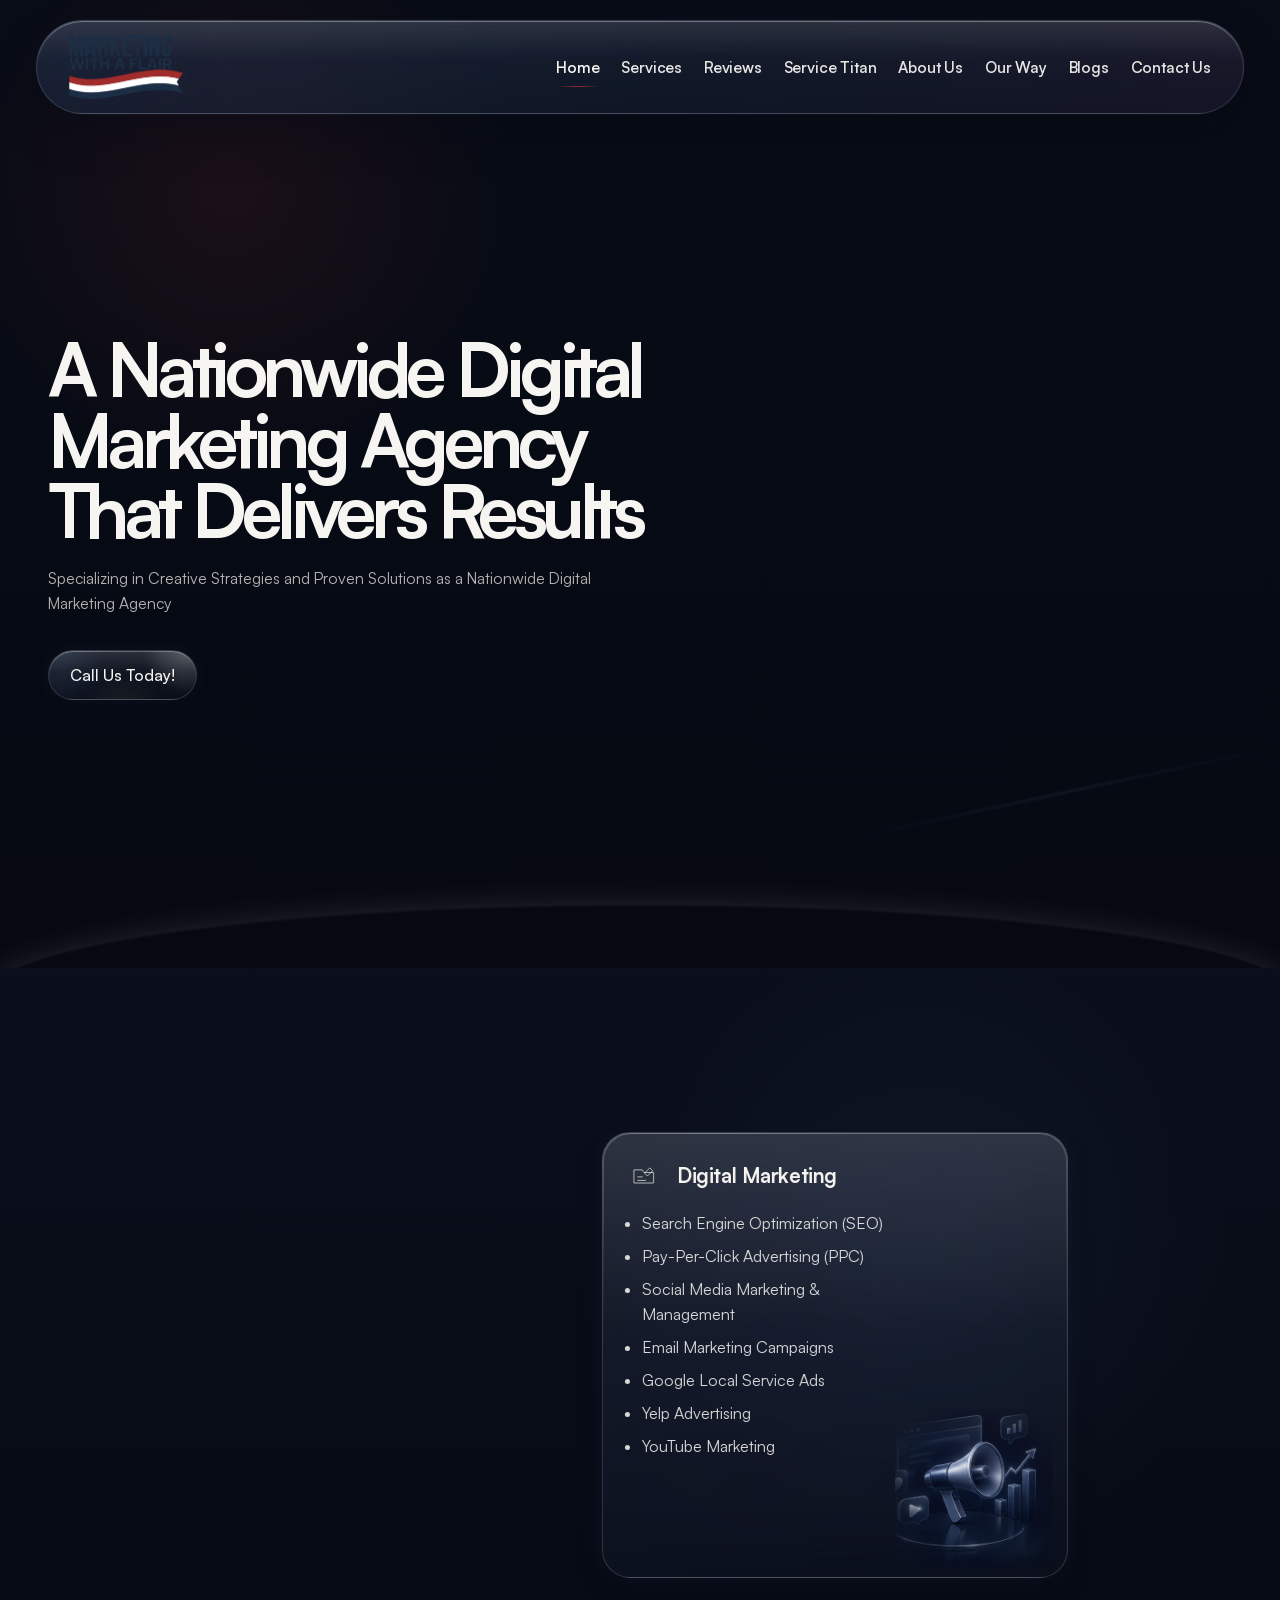
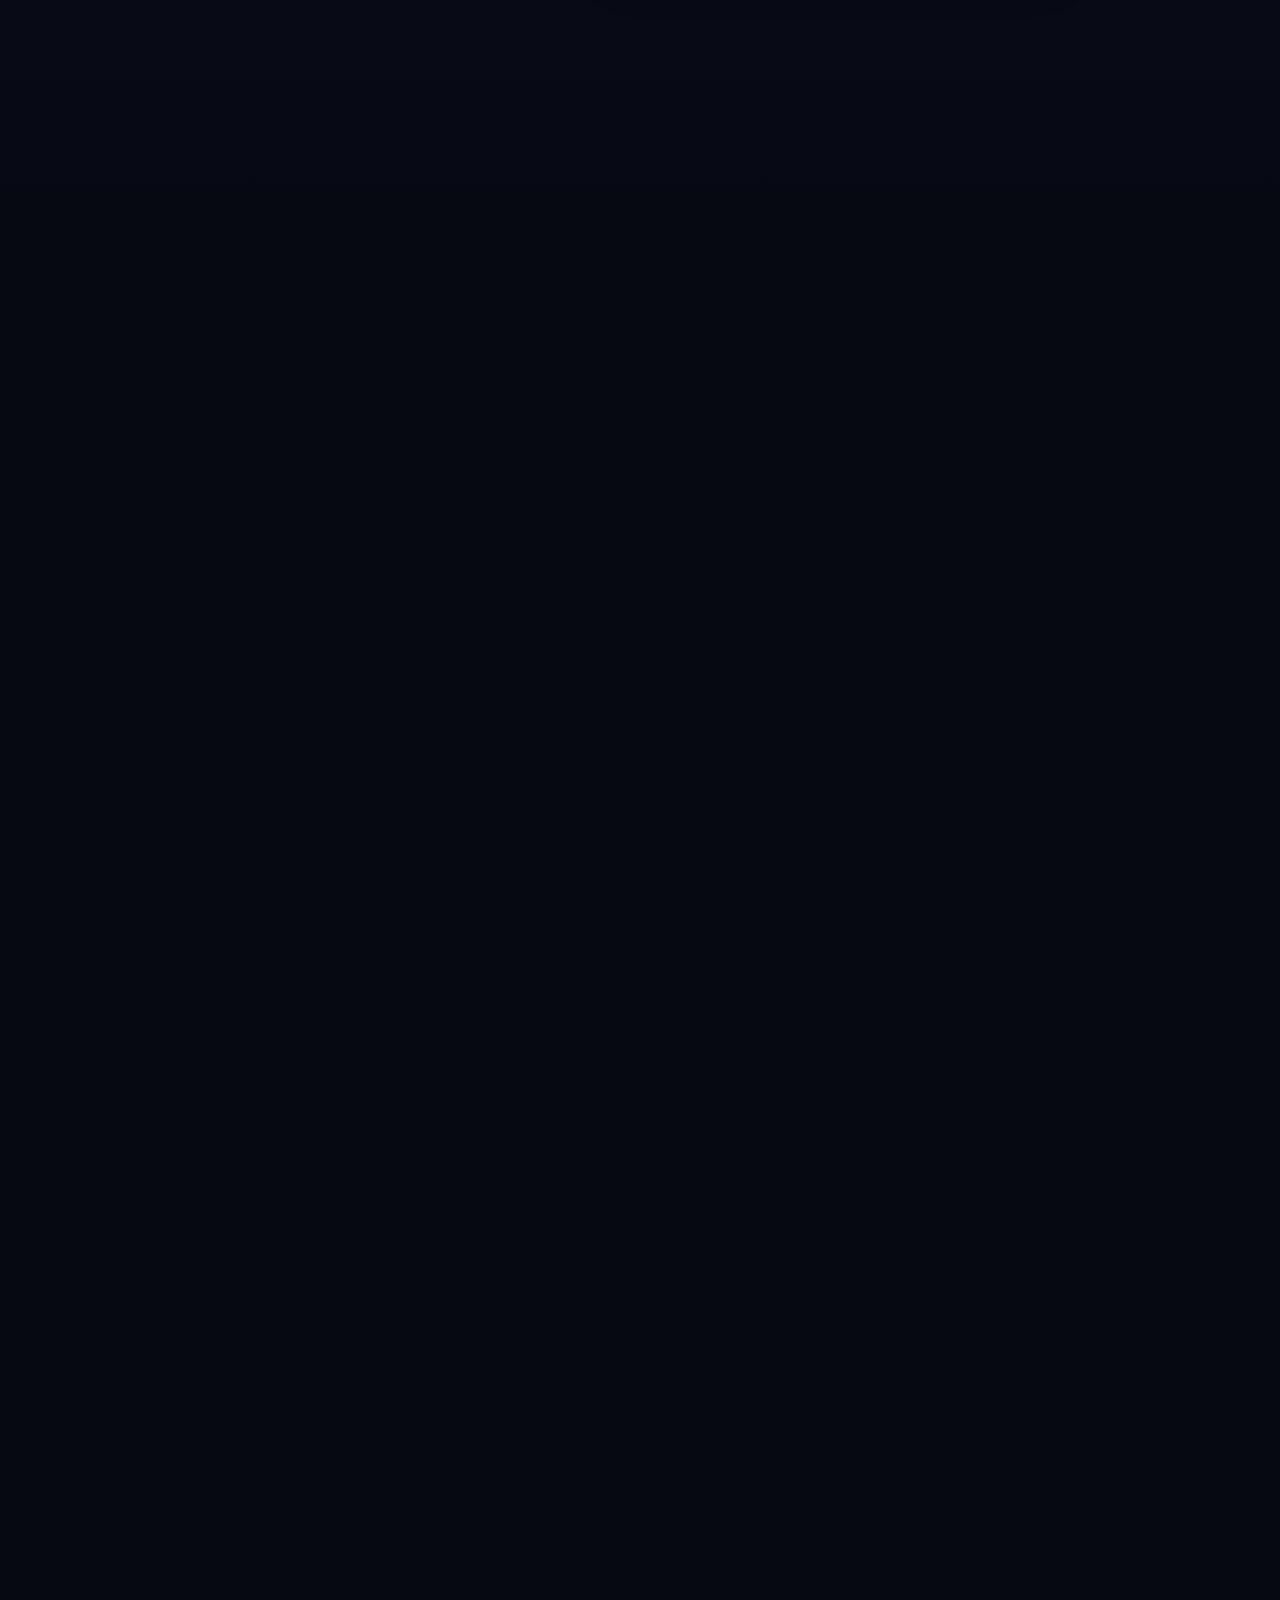
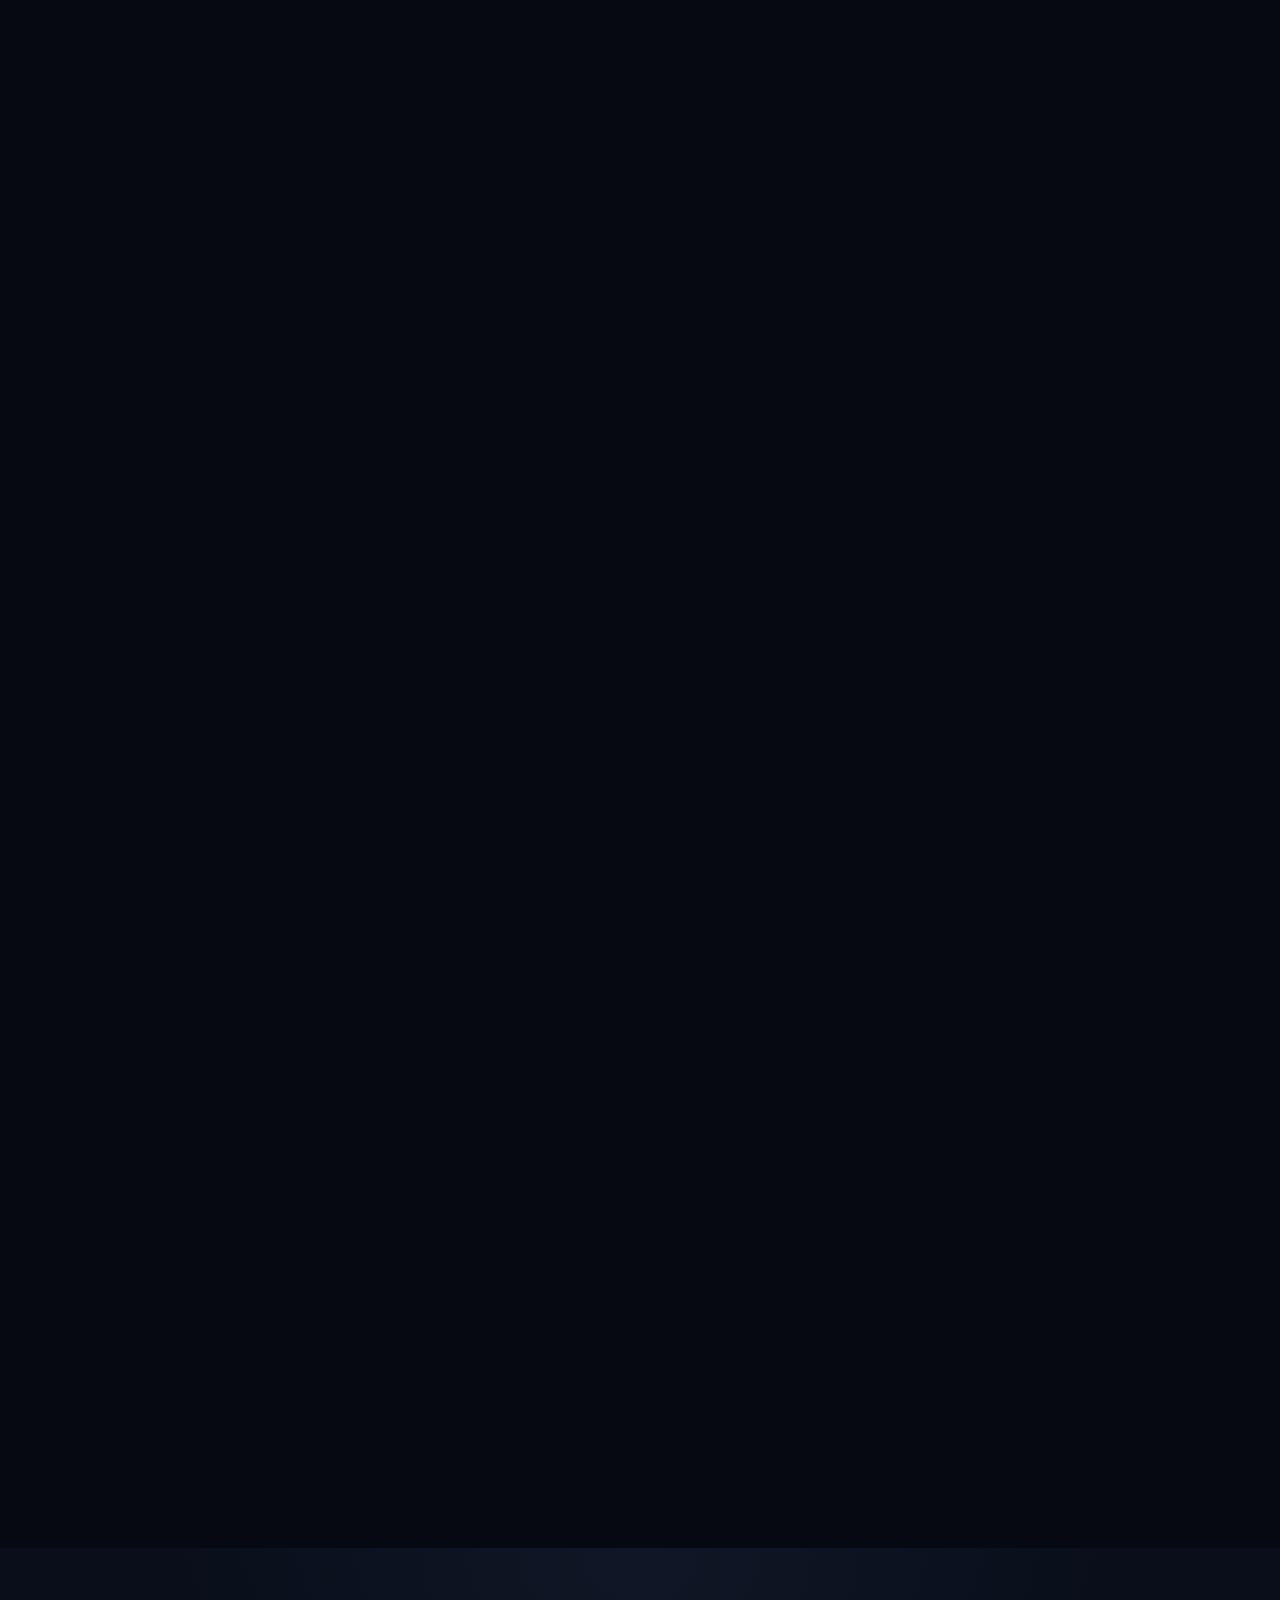
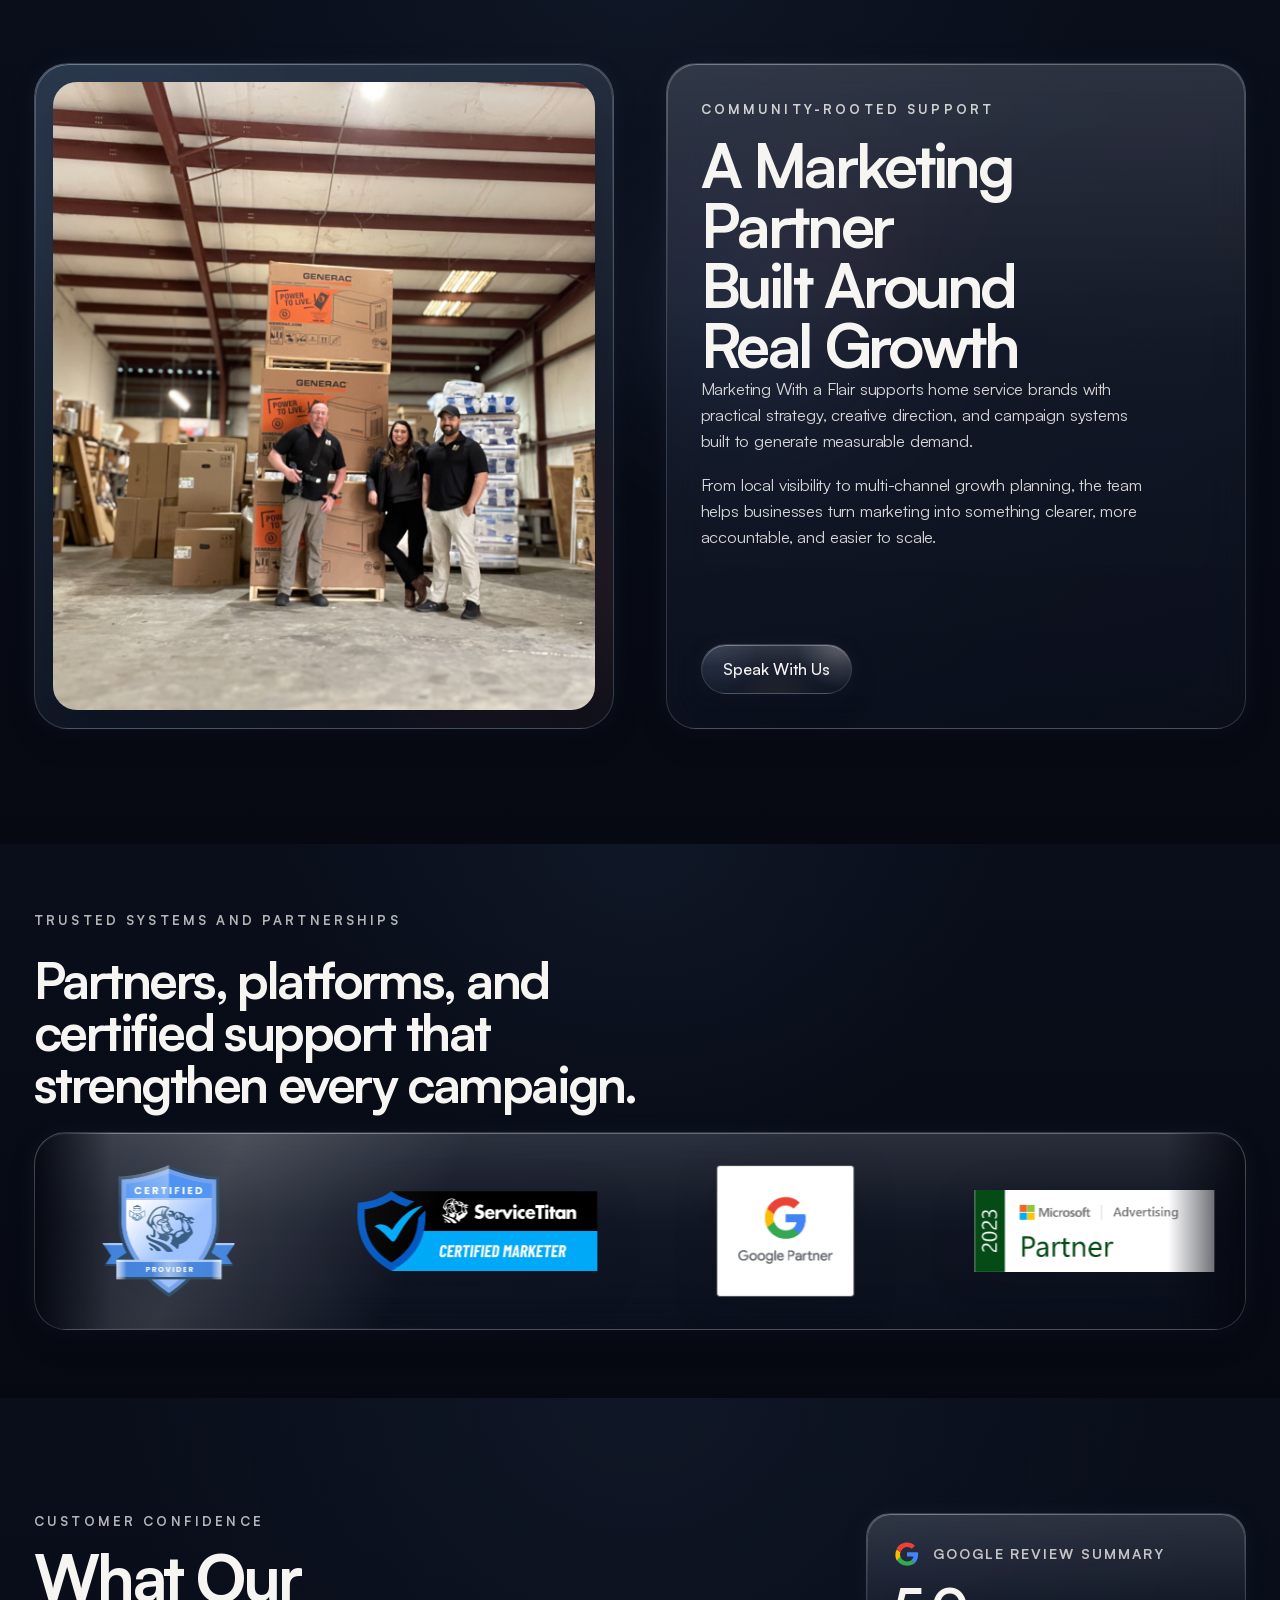
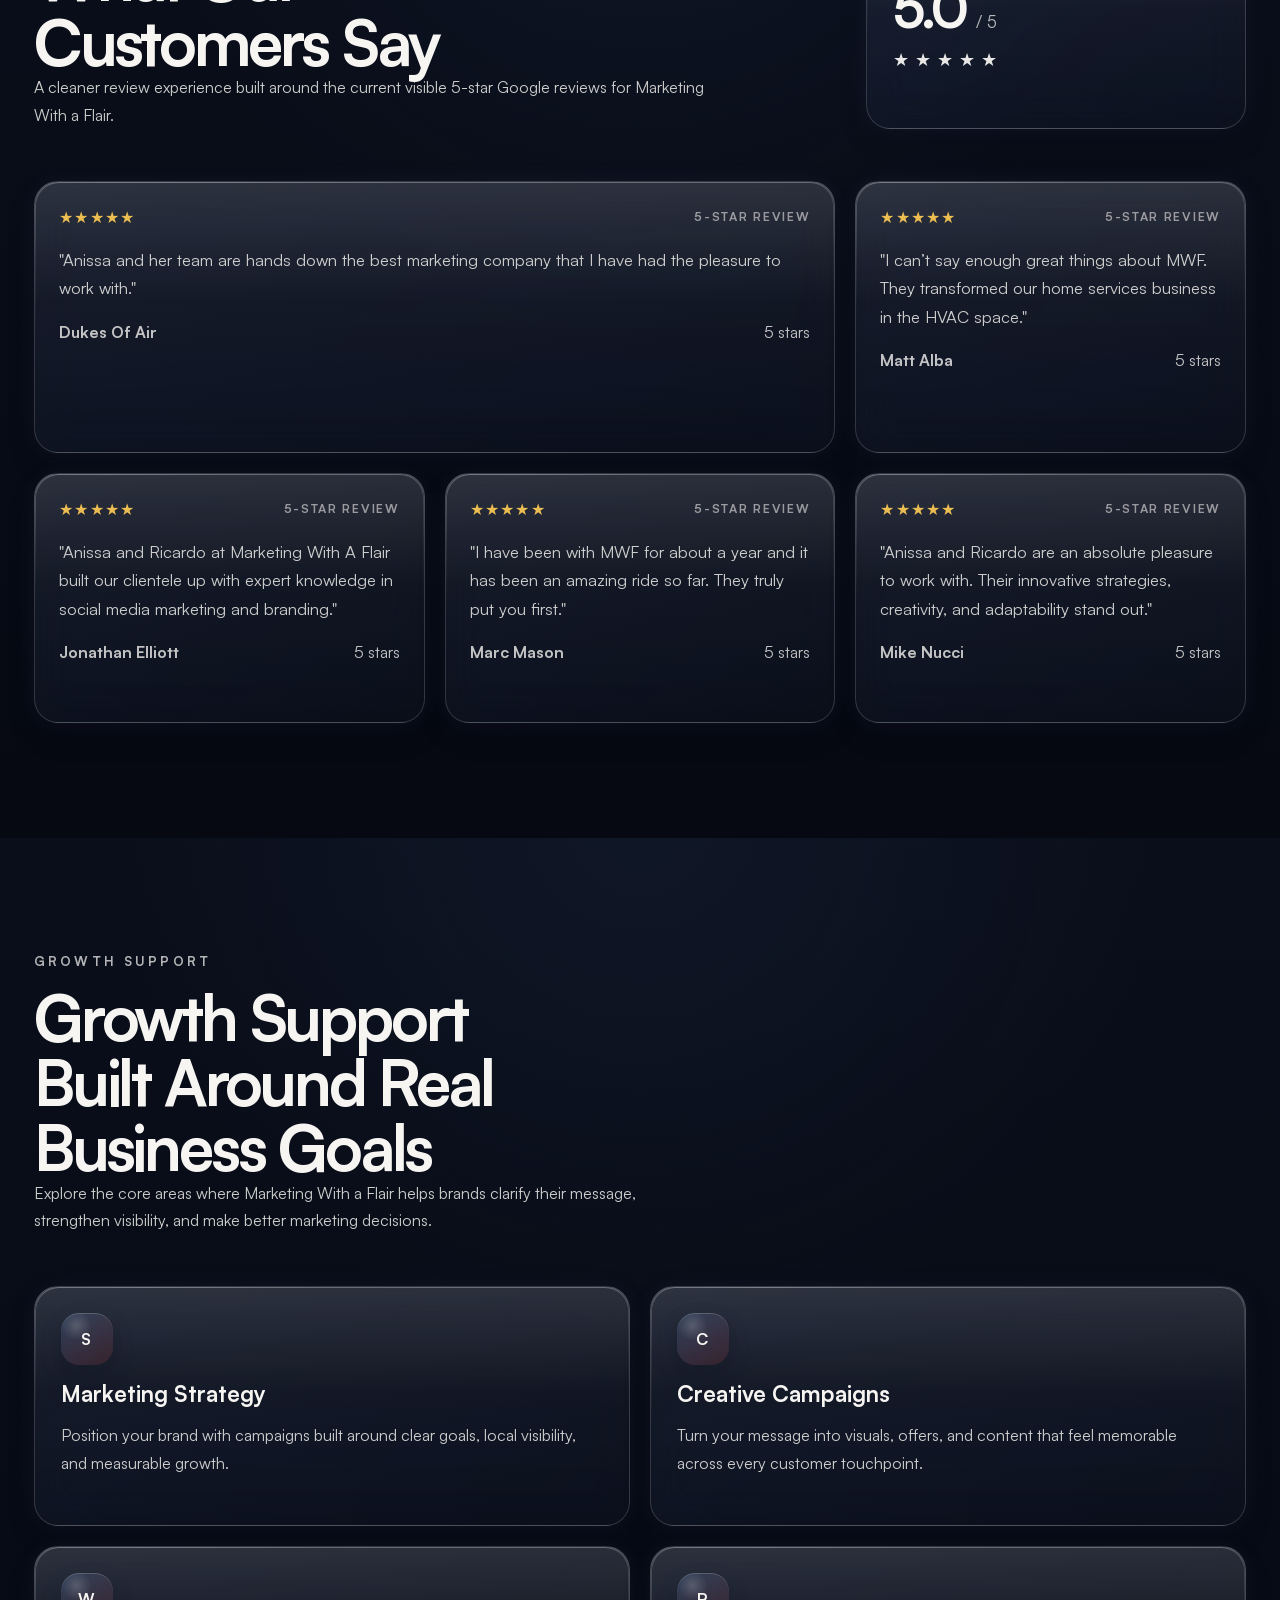
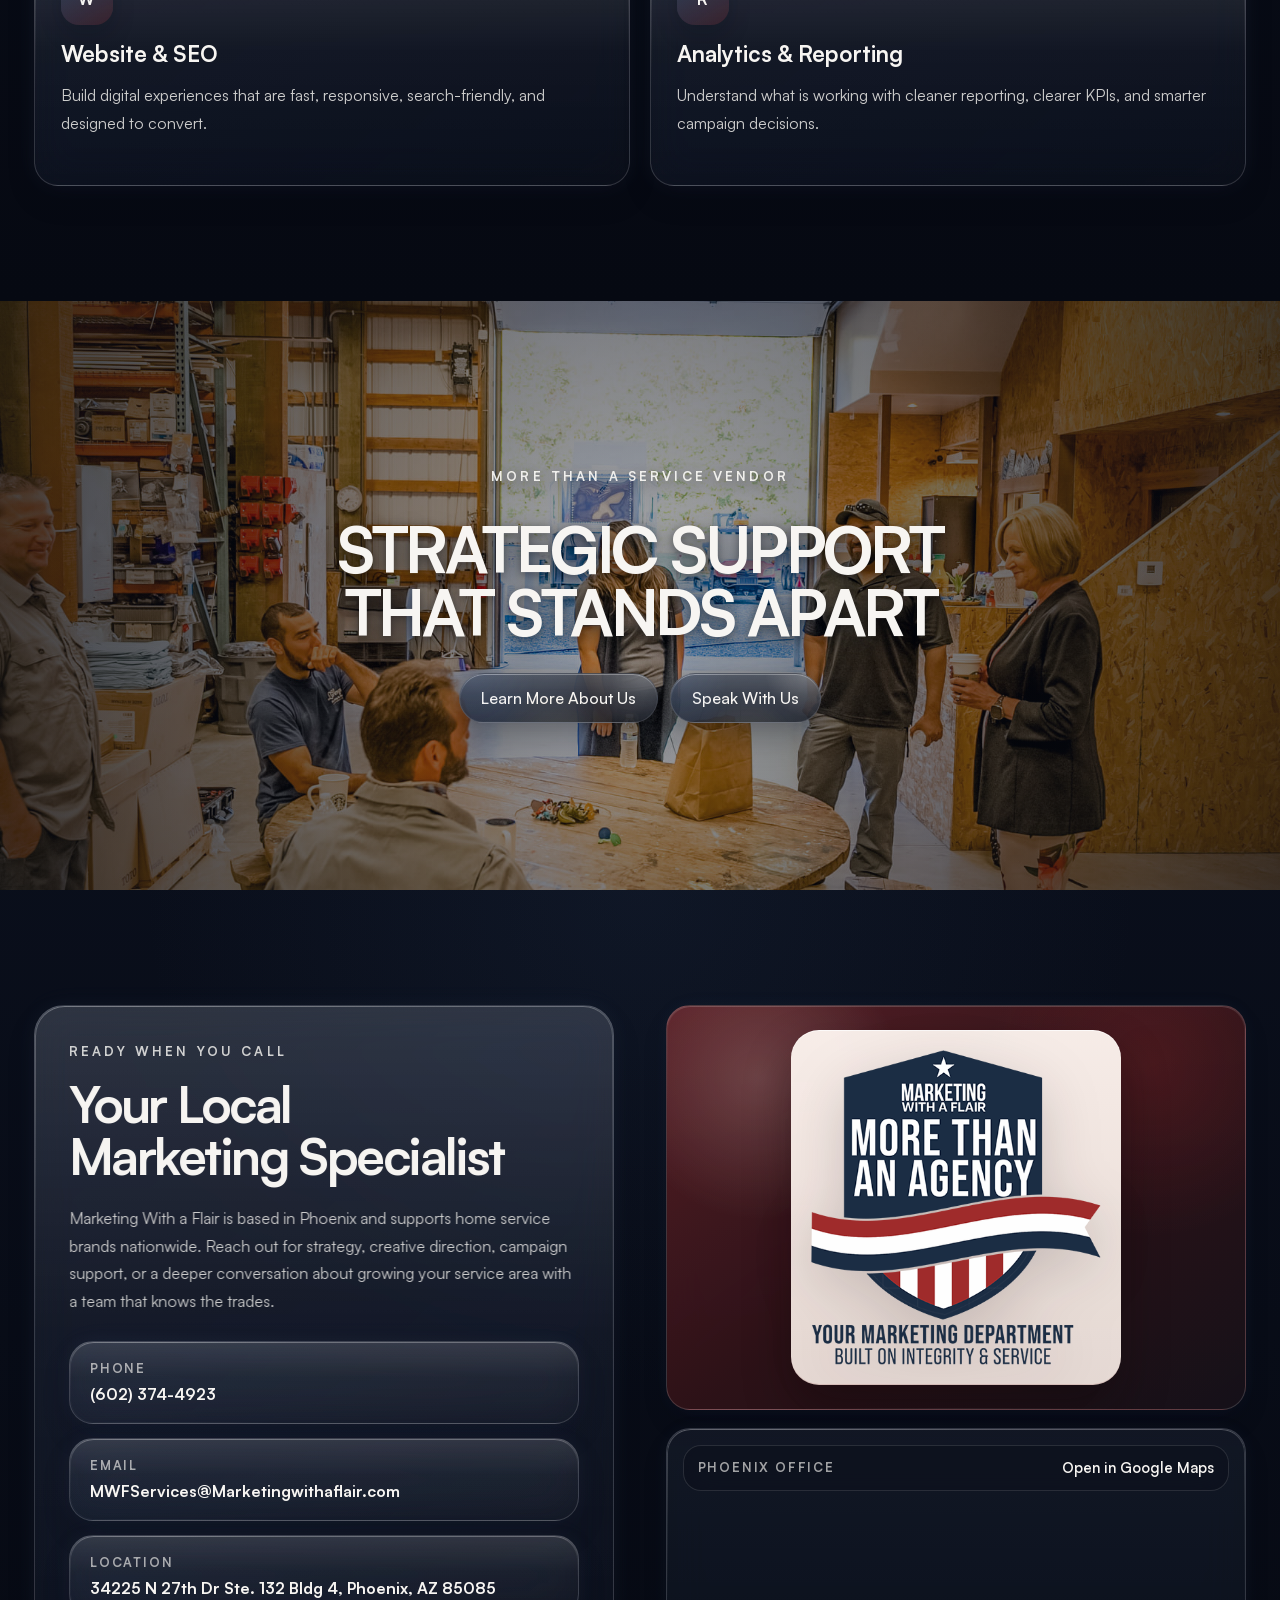
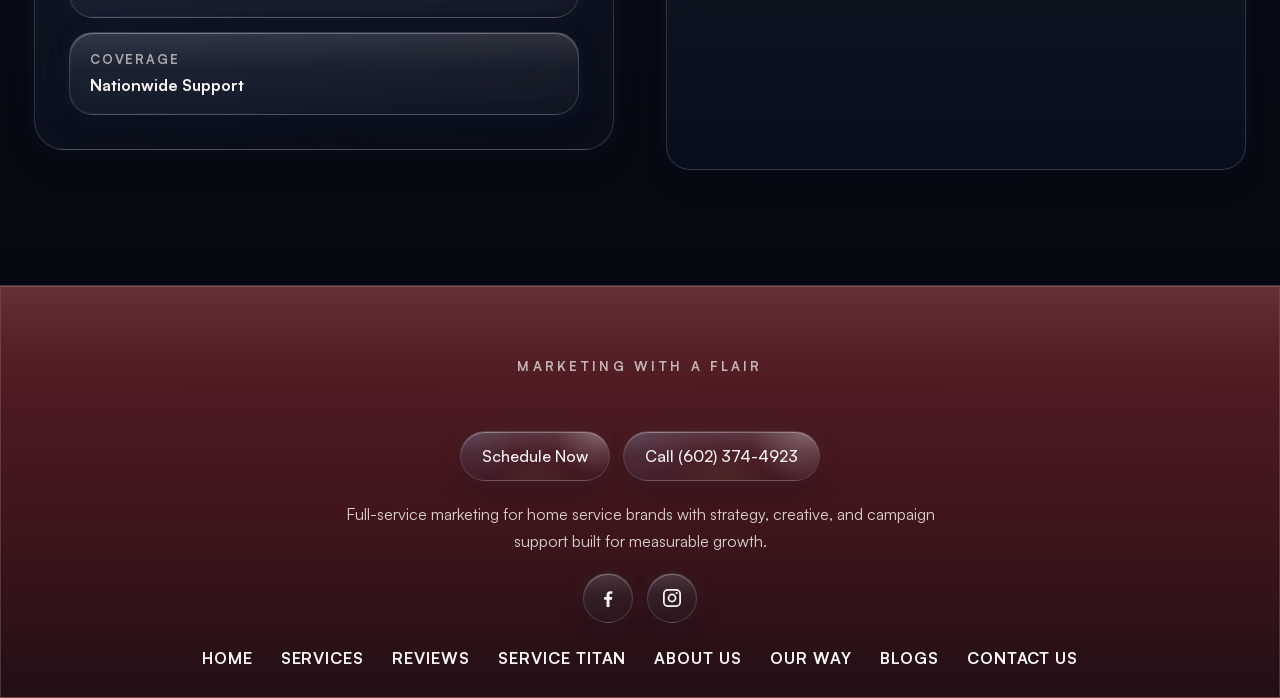
==== commit 724dc785: "hero section button fixed" ====
--- a/index.html
+++ b/index.html
@@ -24,10 +24,7 @@
 
           <div class="mwf-hero-ionyx__actions">
             <div class="mwf-hero-ionyx__button mwf-hero-ionyx__button--primary">
-              <a class="wp-block-button__link" href="#work">See Recent Work</a>
-            </div>
-            <div class="mwf-hero-ionyx__button mwf-hero-ionyx__button--ghost">
-              <a class="wp-block-button__link" href="#contact">Call Us Today!</a>
+              <a class="wp-block-button__link" href="tel:6023744923">Call Us Today!</a>
             </div>
           </div>
         </div>
